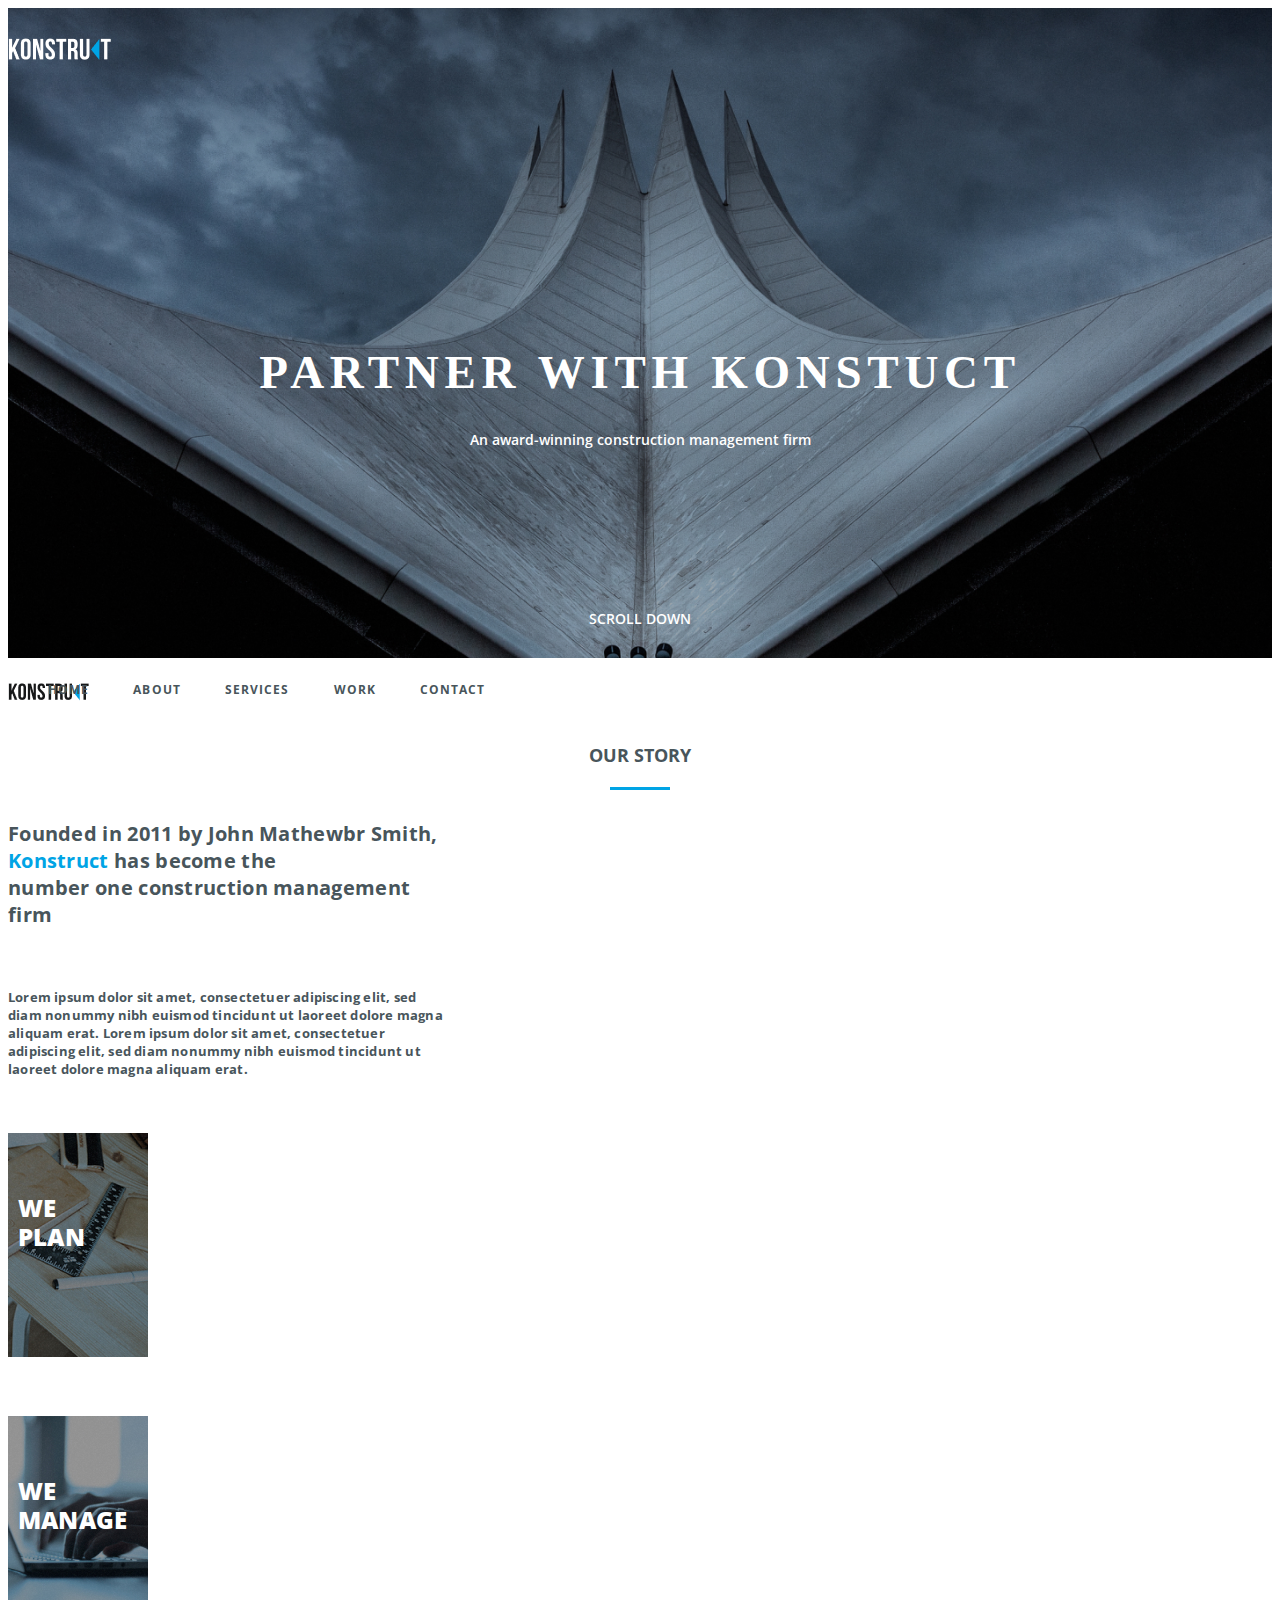
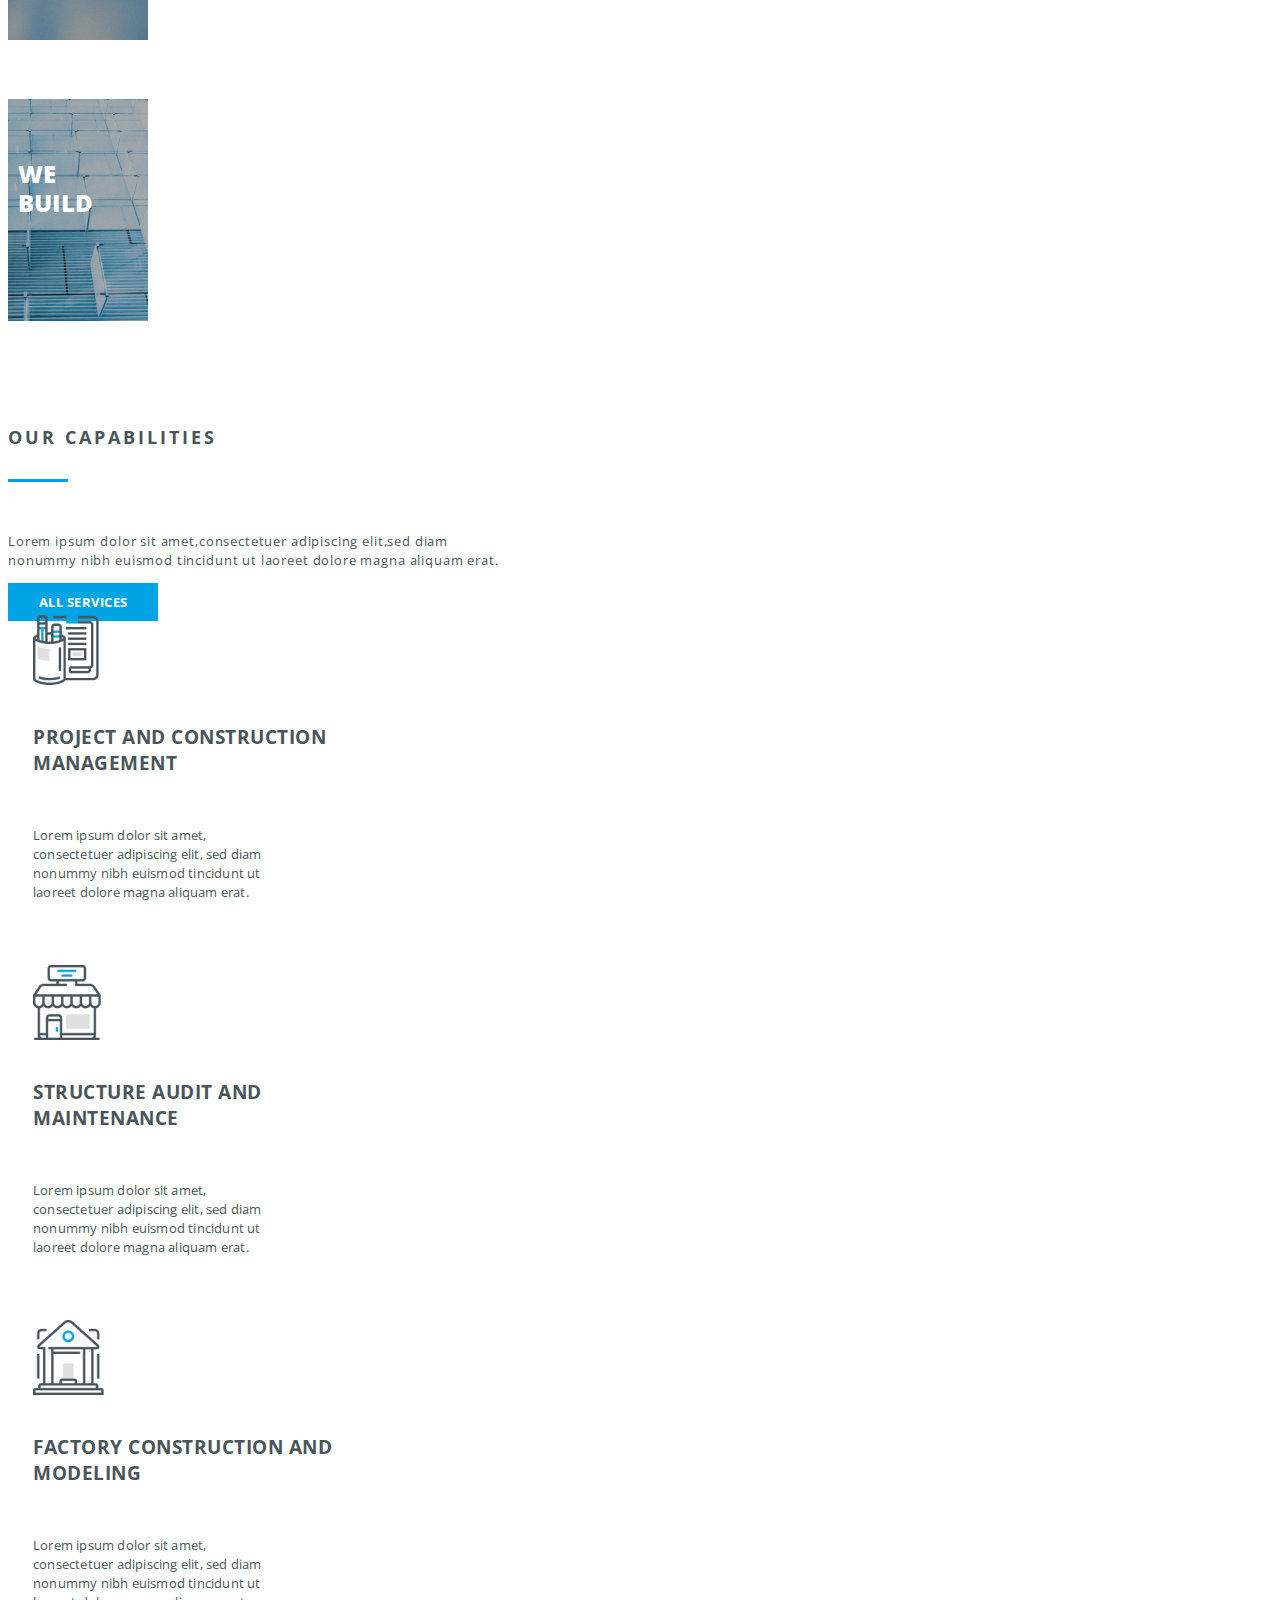
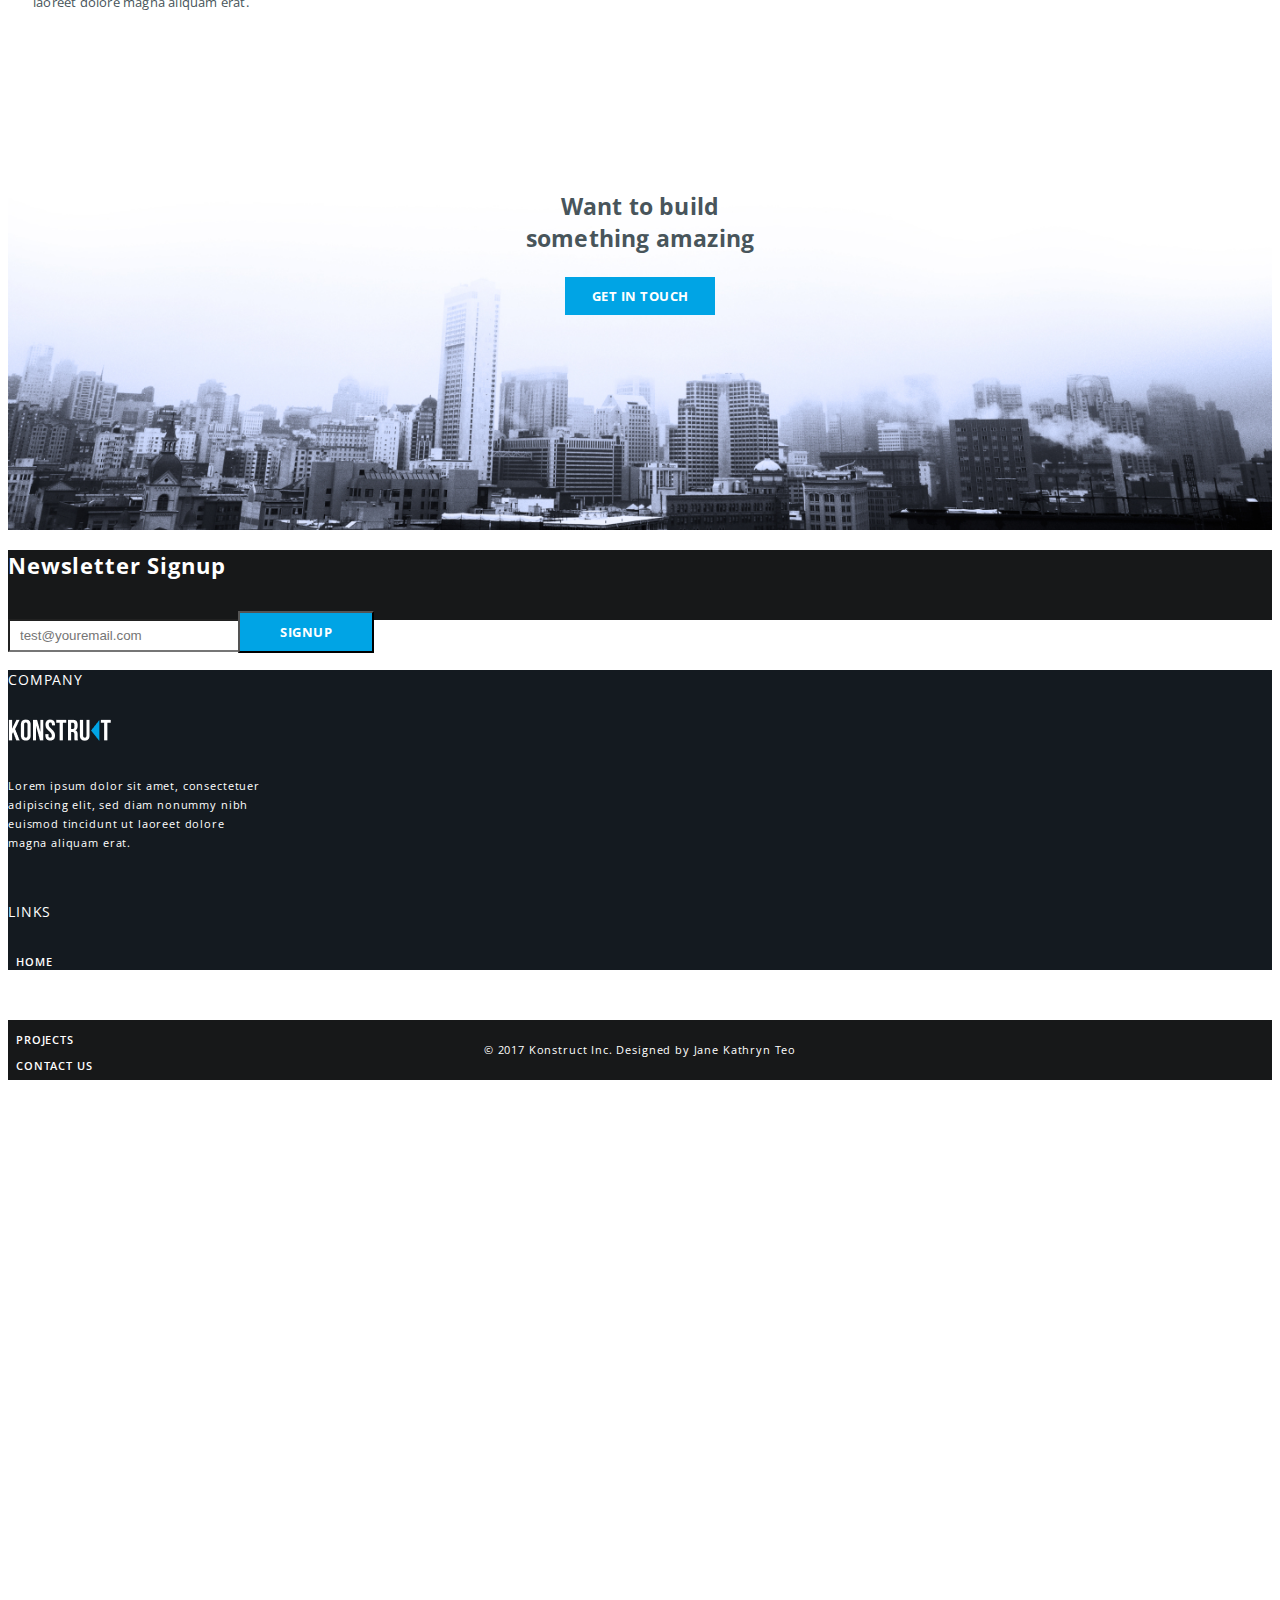
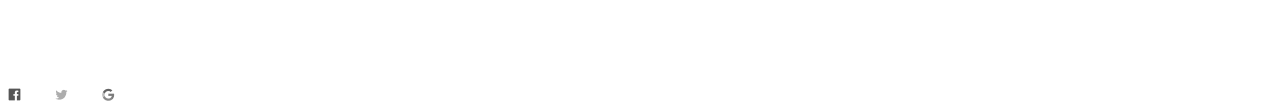
==== index.html @ f10001e7 "edit path to file" ====
<!DOCTYPE html>
<html></html>
    <head></head>
        <title>nice site</title>
        <link rel="stylesheet" href="/styles/style.css">
        <link href="httpsfonts.googleapis.comcss2family=Bebas+Neue&display=swap" rel="stylesheet">
        <link href="https://fonts.googleapis.com/css2?family=Open+Sans:ital,wght@0,300;0,400;0,500;0,600;1,300;1,400;1,500&display=swap" rel="stylesheet">
        <link href="https://cdn.jsdelivr.net/npm/bootstrap@5.1.3/dist/css/bootstrap.min.css" rel="stylesheet" integrity="sha384-1BmE4kWBq78iYhFldvKuhfTAU6auU8tT94WrHftjDbrCEXSU1oBoqyl2QvZ6jIW3" crossorigin="anonymous">
</head>
    <body>

    <header>
        <div class="container">
            <div class="row">
                <div class="col-2 offset-5">
                <a href="logotip"><img src="/img/logo.png" alt="logo"></a>
                </div>
            </div>
            <div class="row">
                <div class="col-8 offset-2">
                <h1>PARTNER WITH KONSTUCT</h1>
                </div>
            </div>
            <div class="row">
                <div class="col-6 offset-3">
                    <h2>An award-winning construction management firm</h2>
                </div>
            </div>
            <div class="row">
                <div class="col-2 offset-5">
                    <h2>SCROLL DOWN</h2>
                </div>
            </div>
        </div>
    </header>

    <div class="menu">
        <div class="container">
            <div class="row">
                <div class="col-2">
                    <a href=logotip><img src="/img/logo-black.png" alt="logo"/></a>
                </div>
                <div class="col-6 offset-6">
                    <ul class="navigation">
                        <li><a href="home">HOME</a></li>
                        <li><a href="home">ABOUT</a></li>
                        <li><a href="home">SERVICES</a></li>
                        <li><a href="home">WORK</a></li>
                        <li><a href="home">CONTACT</a></li>
                    </ul>
                </div>
            </div>
        </div>
    </div>


    <div class="story">
        <div class="container">
            <h2>OUR STORY</h2>
            <hr class="blue-bg"/>
            <div class="row">
                <div class="col-6 block-text">
                    <p>Founded in 2011 by John Mathewbr Smith, <br/> <span>Konstruct</span> 
                        has become the <br/> number one construction management <br/> firm</p>
                    <h2>Lorem ipsum dolor sit amet, consectetuer adipiscing elit, sed <br/>
                        diam nonummy nibh euismod tincidunt ut laoreet dolore magna <br/> aliquam erat. Lorem ipsum dolor
                        sit amet, consectetuer <br/> adipiscing elit, sed diam nonummy nibh euismod tincidunt ut <br/> laoreet 
                        dolore magna aliquam erat.</h2>
                </div>
                <div class="col-2 block-pictures">
                    <img src="img/fcard.jpg" alt="plan"/>
                    <p>WE <br/> PLAN</p>
                </div>
                <div class="col-2 block-pictures">
                    <img src="img/scard.jpg" alt="manage"/>
                    <p>WE <br/> MANAGE</p>
                </div>
                <div class="col-2 block-pictures">
                    <img src="img/thcard.jpg" alt="build"/>
                    <p>WE <br/>BUILD</p>
                </div>
            </div>
        </div>
    </div>

    <div class="capabilities">
        <div class="container">
            <div class="row">
                <div class="col-4">
                    <h3>OUR CAPABILITIES</h3>
                    <hr class="blue-bg"/>
                </div>
                <div class="col-6">
                    <p>Lorem ipsum dolor sit amet,consectetuer adipiscing elit,sed diam<br/> nonummy nibh euismod
                        tincidunt ut laoreet dolore magna aliquam erat.</p>
                </div>
                <div class="col-2">
                    <a class="button" href="download">ALL SERVICES</a>
                </div>
            </div>
        </div>
    </div>
    
    <div class="infocards">
        <div class="container">
            <div class="row">
                <div class="col-4">
                    <div class="border">
                    <div class="icon"><img src="/img/management.png" alt="management"></div>
                    <h4 class="prescription">PROJECT AND CONSTRUCTION<br/> MANAGEMENT</h4>
                    <p class="description">Lorem ipsum dolor sit amet,<br/> consectetuer adipiscing elit,
                            sed diam<br/> nonummy nibh euismod tincidunt ut<br/> 
                            laoreet dolore magna aliquam erat.</p>
                    </div>
                </div>
                <div class="col-4">
                    <div class="border">
                    <div class="icon"><img src="/img/maintenance.png" alt="maintenance"></div>
                    <h4 class="prescription">STRUCTURE AUDIT AND <br/> MAINTENANCE</h4>
                    <p class="description">Lorem ipsum dolor sit amet,<br/> consectetuer adipiscing elit,
                            sed diam<br/> nonummy nibh euismod tincidunt ut<br/> 
                            laoreet dolore magna aliquam erat.</p>
                    </div>
                </div>
                <div class="col-4">
                    <div class="border">
                    <div class="icon"><img src="/img/modeling.png" alt="modeling"></div>
                    <h4 class="prescription">FACTORY CONSTRUCTION AND <br/> MODELING</h4>
                    <p class="description">Lorem ipsum dolor sit amet,<br/> consectetuer adipiscing elit,
                            sed diam<br/> nonummy nibh euismod tincidunt ut<br/> 
                            laoreet dolore magna aliquam erat.</p>
                    </div>
                </div>
            </div>
        </div>
    </div>
                
    <div class="bg-town">
        <div class="container">
            <h3>Want to build <br/> something amazing</h3>
            <a class="button-touch" href="download">GET IN TOUCH</a>
        </div>
    </div>

    <div class="newsletter">
        <div class="container">
            <div class="row">
                <div class="col-4 offset-1">
                    <h4>Newsletter Signup</h4>
                </div>
                <div class="col-7">
                    <form action="page">
                        <div>
                            <input type="email" require placeholder="test@youremail.com"/>
                        </div>
                        <button type="submit">SIGNUP</button>
                    </form>
                </div>
            </div>
        </div>
    </div>

    <div class="contacts">
        <div class="container">
            <div class="row">
                <div class="col-3">
                    <h5>COMPANY</h5>
                    <a href="logotip"><img src="/img/logo.png" alt="logo"/></a>
                    <p>Lorem ipsum dolor sit amet, consectetuer <br/> adipiscing elit, sed diam
                         nonummy nibh <br/> euismod tincidunt ut laoreet dolore <br/> magna aliquam erat.</p>
                </div>
                <div class="col-1">
                    <h5>LINKS</h5>
                    <ul class="nav-sec">
                        <li><a href="home">HOME</a></li>
                        <li><a href="home">ABOUT</a></li>
                        <li><a href="home">SERVICES</a></li>
                        <li><a href="home">PROJECTS</a></li>
                        <li><a href="home">CONTACT US</a></li>
                    </ul>
                </div>
                <div class="col-2">
                    <ul class="nav-sec">
                        <li><a href="home">FAQ</a></li>
                        <li><a href="home">TERMSQ</a></li>
                        <li><a href="home">CAREERS</a></li>
                    </ul>
                </div>
                <div class="col-2">
                    <ul class="nav-sec">
                        <li><a href="home">BLOG</a></li>
                        <li><a href="home">PARTNERS</a></li>
                        <li><a href="home">NEWS</a></li>
                    </ul>
                </div>
                <div class="col-2">
                    <h5>CONTACT US</h5>
                    <p>213 Baker StreetOriel City Kounty7000 KNW,Kountry Name <br/> <br/> +23 994 233 4022 <br/> <br/>
                        info@konstruct.com</p>
                </div>
                <div class="col-2">
                    <a href="site"><img src="img/fb-icon.png" alt="facebook"/></a>
                    <a href="site"><img src="/img/tw-icon.png" alt="twitter"/></a>
                    <a href="site"><img src="/img/gg-icon.png" alt="google"/></a>
                </div>
            </div>
        </div>
    </div>

    <footer>
        <div class="container">
            <p>© 2017 Konstruct Inc. Designed by Jane Kathryn Teo</p>
        </div>
    </footer>
    </body>
</html>
---- styles/style.css ----
header{
    width: 100%;
    height: 650px;
    background-image: url(/img/bg.jpg);
    background-size: cover;
}
header .container .col-2 a>img{
    cursor: pointer;
    margin-top: 30px;
}
header .container .col-8>h1{
    font-family: "Bebas Neue", "Arial, Helvetica, sans-serif";
    font-size: 47px;
    text-align: center;
    letter-spacing: 5.70937px;
    color: #FFFFFF;
    margin-top: 280px;
}
header .container .col-6>h2{
    font-family: "Open Sans", "Arial, Helvetica, sans-serif";
    font-style: normal;
    font-weight: 600;
    font-size: 14px;
    text-align: center;
    color: #FFFFFF;
}
header .container .col-2>h2{
    font-family: "Open Sans", "Arial, Helvetica, sans-serif";
    font-style: normal;
    font-weight: 600;
    font-size: 14px;
    text-align: center;
    color: #FFFFFF;
    margin-top: 160px;
}


.menu{
    width: 100%;
    height: 70px;
    position: relative;
}
.menu .container .col-2 a>img{
    margin-top: 25px;
}
.menu .container .col-6 ul.navigation{
    list-style-type: none;
    position: absolute;
    margin-top: -25px;
}
.menu .container .col-6 ul.navigation li{
    display: inline-block;
}
.menu .container .col-6 ul.navigation li>a{
    text-decoration: none;
    font-family: "Open Sans", "Arial, Helvetica, sans-serif";
    font-style: normal;
    font-weight: bold;
    font-size: 12px;
    letter-spacing: 1.09px;
    color: rgba(72, 85, 91, 1);
    padding: 0 40px 0 0;
}
.menu .container .col-6 ul.navigation li>a:hover{
    color: #00A4E5;
}


.story{
    width: 100%;
}
hr{
    height: 3px;
    width: 60px;
}
hr.blue-bg{
    background-color: rgba(0, 164, 229, 1);
    border: none;
    margin: 20px auto 0 auto;
}
.story .container>h2{
    font-family: "Open Sans", "Arial, Helvetica, sans-serif";
    text-align: center;
    font-style: normal;
    font-weight: bold;
    font-size: 18px;
    color: #48555B;
}
.story .container .block-text>p{
    font-family: "Open Sans", "Arial, Helvetica, sans-serif";
    font-style: normal;
    font-weight: bold;
    font-size: 20px;
    line-height: 27px;
    letter-spacing: 0.3px;
    color: #48555B;
    margin-top: 30px;
}
.story .container .block-text p>span{
    color: rgba(0, 164, 229, 1);
}
.story .container .block-text>h2{
    font-family: "Open Sans", "Arial, Helvetica, sans-serif";
    font-style: normal;
    font-size: 13px;
    letter-spacing: 0.2px;
    color: #48555B;
    margin-top: 60px;
}
.story .container .block-pictures{
    margin-top: 55px;
    position: relative;
    margin-right: 0;
}

.story .container .block-pictures>p{
    position: absolute;
    top:0;
    font-family: "Open Sans", "Arial, Helvetica, sans-serif";
    font-style: normal;
    font-weight: 800;
    font-size: 24px;
    line-height: 29px;
    letter-spacing: 0.2px;
    color: #FFFFFF;
    padding: 10px 0 0 10px;
}
.capabilities{
    width: 100%;
    height: 100px;
    margin-top: 100px;
}
.capabilities .container .col-4>h3{
    font-family: "Open Sans", "Arial, Helvetica, sans-serif";
    font-style: normal;
    font-weight: bold;
    font-size: 18px;
    letter-spacing: 3px;
    color: #48555B;
}
.capabilities .container .col-4>hr.blue-bg{
    margin: 30px 0 0 0;
}
.capabilities .container .col-6>p{
    font-family: "Open Sans", "Arial, Helvetica, sans-serif";
    font-style: normal;
    font-weight: normal;
    font-size: 13px;
    letter-spacing: 0.5x;
    color: #48555B;
}
.capabilities .container .col-2>a{
    text-decoration: none;
    font-family: "Open Sans", "Arial, Helvetica, sans-serif";
    font-style: normal;
    font-weight: bold;
    font-size: 13px;
    text-align: center;
    letter-spacing: 0.5px;
    color: #FFFFFF;
    display: block;
    padding: 10px 0 10px 0;
    width: 150px;
    margin: 0;
    background-color:rgba(0, 164, 229, 1);
    cursor: pointer;
}

.infocards{
    width:100%;
    margin-top: 60px;
}
.infocards .container .col-4 .border>h4.prescription{
    font-family: "Open Sans", "Arial, Helvetica, sans-serif";
    font-style: normal;
    font-weight: bold;
    font-size: 19px;
    letter-spacing: 0.5px;
    color: #48555B;
    margin-top: 35px;
}
.infocards .container .col-4 .border>p.description{
    font-family: "Open Sans", "Arial, Helvetica, sans-serif";
    font-style: normal;
    font-style: normal;
    font-size: 13px;
    color: #48555B;
    letter-spacing: 0.2px;
}
.infocards .container .col-4>.border{
    padding: 25px;
}

.bg-town{
    width: 100%;
    height: 430px;
    background-image: url(/img/bg2.jpg);
    background-size: cover;
    margin-top: 50px;
}
.bg-town .container>h3{
    font-family: "Open Sans", "Arial, Helvetica, sans-serif";
    font-style: normal;
    font-weight: bold;
    font-size: 23px;
    text-align: center;
    color: #48555B;
    padding-top: 90px;
    letter-spacing: 0.2px;
}
.bg-town .container a{
    text-decoration: none;
    font-family: "Open Sans", "Arial, Helvetica, sans-serif";
    font-style: normal;
    font-weight: bold;
    font-size: 13px;
    text-align: center;
    letter-spacing: 0.5px;
    color: #FFFFFF;
    display: block;
    padding: 10px 0 10px 0;
    width: 150px;
    margin: 0;
    background-color:rgba(0, 164, 229, 1);
    cursor: pointer;
    margin: 20px auto;
}

.newsletter{
    width:100%;
    height: 70px;
    background-color: rgba(23, 24, 25, 1);
}
.newsletter .container .col-4>h4{
    font-family: "Open Sans", "Arial, Helvetica, sans-serif";
    font-style: normal;
    font-weight: bold;
    font-size: 22px;
    letter-spacing: 0.846154px;
    color: #FFFFFF;
    margin-top: 20px;
}
.newsletter .container .col-7 form input{
    background-color: rgba(255, 255, 255, 1);
    padding: 7px 50px 7px 10px;
    margin-top: 10px;
    position: relative;
}
.newsletter .container .col-7 form>button{
    display: inline-block;
    position: absolute;
    margin-top: -41px;
    margin-left: 230px;
    height: 42px;
    background-color: rgba(0, 164, 229, 1);
    font-family: "Open Sans", "Arial, Helvetica, sans-serif";
    font-style: normal;
    font-weight: bold;
    font-size: 13px;
    text-align: center;
    letter-spacing: 0.5px;
    color: #FFFFFF;
    padding: 0 40px 0 40px;
}
.contacts{
    width: 100%;
    height: 300px;
    background-color: rgba(20, 26, 32, 1);
}
.contacts .container .row h5, p{
    font-family: "Open Sans", "Arial, Helvetica, sans-serif";
    font-style: normal;
    font-weight: normal;
    font-size: 14px;
    letter-spacing: 0.846154px;
    color: #FFFFFF;
    margin-top: 50px;
    line-height: 19px;
}
.contacts .container .col-3>a{
    margin-top: 30px;
    display: block;
}
.contacts .container .col-3>p{
    font-family: "Open Sans", "Arial, Helvetica, sans-serif";
    font-style: normal;
    font-weight: normal;
    font-size: 11px;
    letter-spacing: 0.85px;
    color: #FFFFFF;
    margin-top: 30px;
}
.contacts .container ul.nav-sec{
    list-style-type: none;
}
.contacts .container ul.nav-sec>li{
    text-decoration: none;
}
.contacts .container ul.nav-sec li>a{
    display: inline-block;
    margin-left: -32px;
    text-decoration: none;
    font-family: "Open Sans", "Arial, Helvetica, sans-serif";
    font-style: normal;
    font-weight: 600;
    font-size: 11px;
    letter-spacing: 0.846154px;
    color: #FFFFFF;
    padding-top: 10px;   
}
.contacts .container .col-2 ul.nav-sec{
    margin-top: 75px;
    margin-left: 70px;
}
.contacts .container .col-2 a>img{
    display: inline-block;
    padding-right: 30px;
    margin-top: 80px;
    filter: grayscale(100%);
}

footer{
    width: 100%;
    height: 60px;
    background-color: rgba(23, 24, 25, 1);
}
footer .container>p{
    font-family: "Open Sans", "Arial, Helvetica, sans-serif";
    font-style: normal;
    font-weight: normal;
    font-size: 11px;
    letter-spacing: 0.846154px;
    color: #FFFFFF;
    text-align: center;
    padding-top: 20px;
}
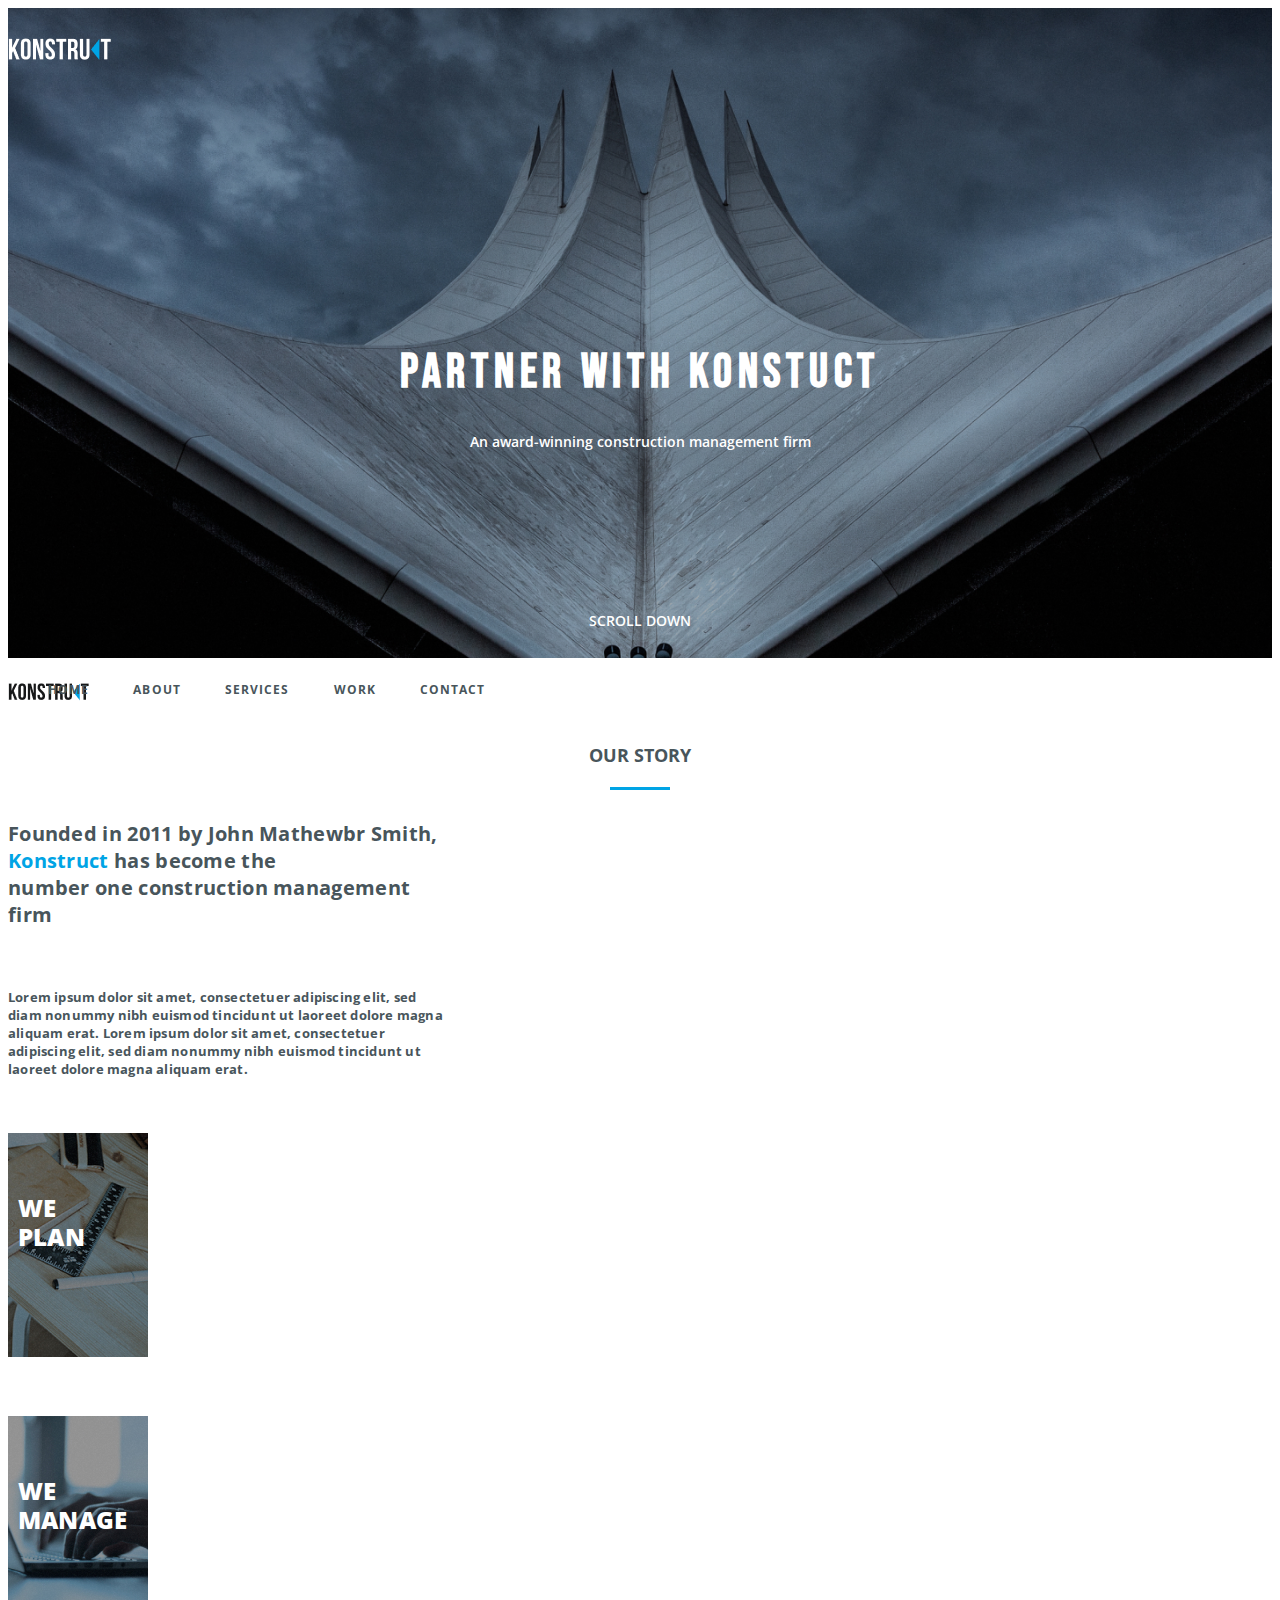
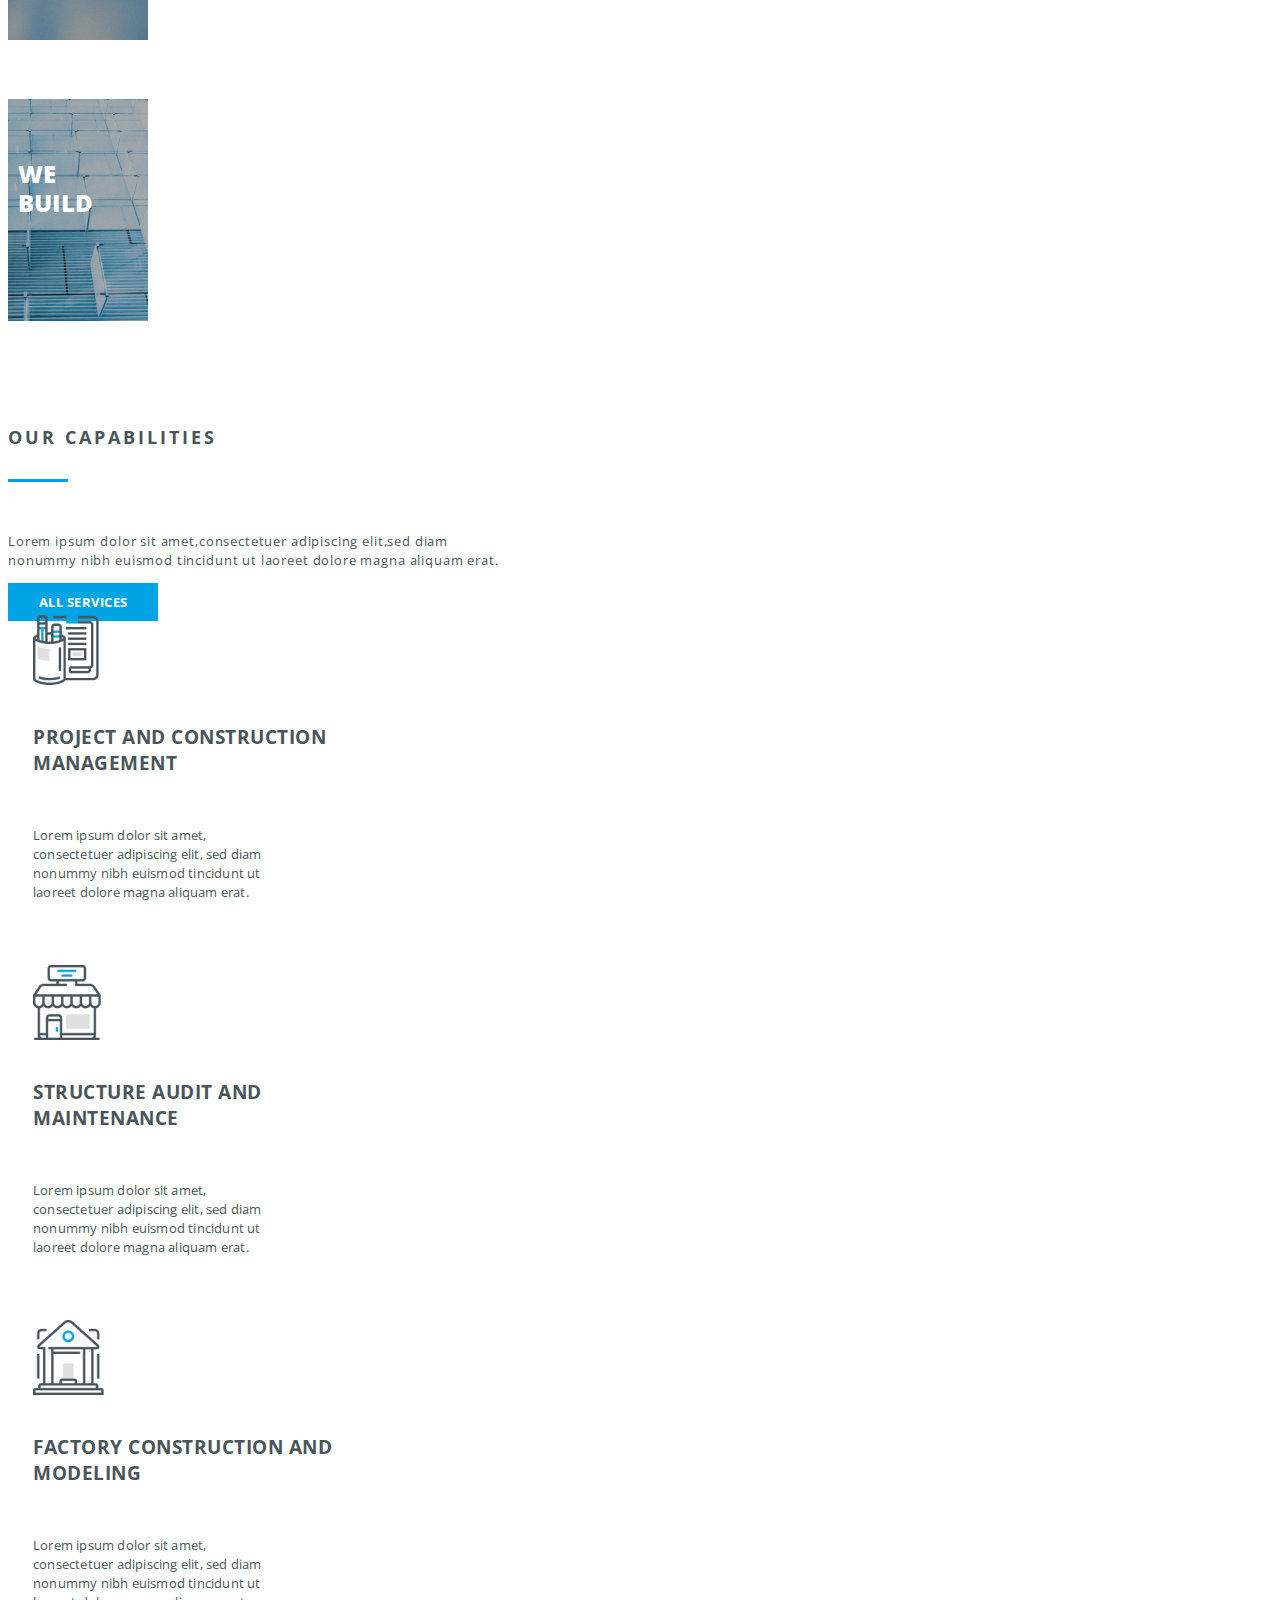
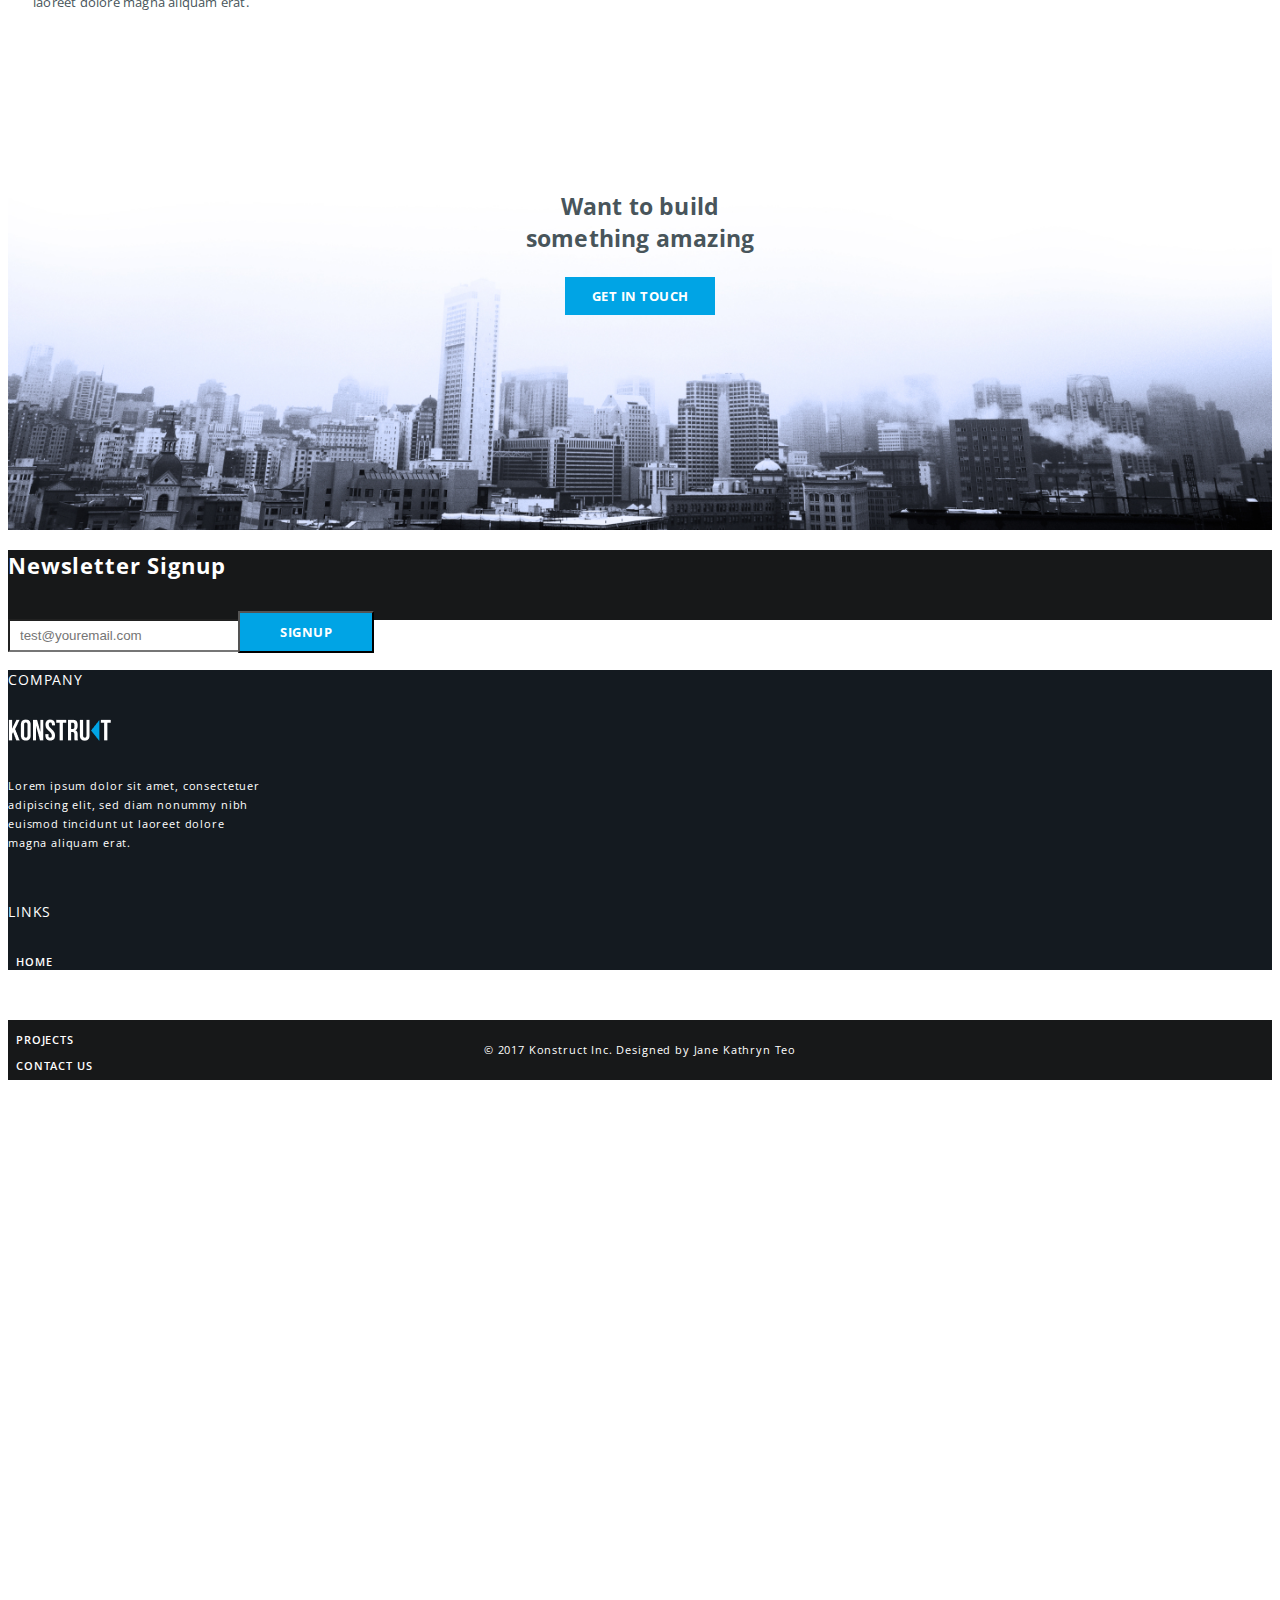
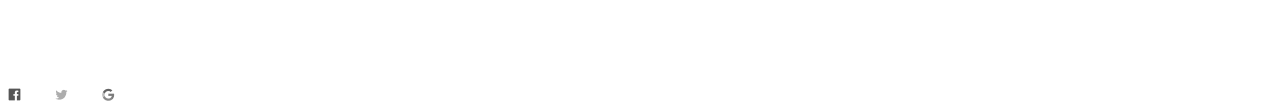
==== commit 94899fad: "edit links" ====
--- a/index.html
+++ b/index.html
@@ -2,10 +2,10 @@
 <html></html>
     <head></head>
         <title>nice site</title>
-        <link rel="stylesheet" href="/styles/style.css">
-        <link href="httpsfonts.googleapis.comcss2family=Bebas+Neue&display=swap" rel="stylesheet">
+        <link href="https://fonts.googleapis.com/css2?family=Bebas+Neue&display=swap" rel="stylesheet">
         <link href="https://fonts.googleapis.com/css2?family=Open+Sans:ital,wght@0,300;0,400;0,500;0,600;1,300;1,400;1,500&display=swap" rel="stylesheet">
         <link href="https://cdn.jsdelivr.net/npm/bootstrap@5.1.3/dist/css/bootstrap.min.css" rel="stylesheet" integrity="sha384-1BmE4kWBq78iYhFldvKuhfTAU6auU8tT94WrHftjDbrCEXSU1oBoqyl2QvZ6jIW3" crossorigin="anonymous">
+        <link rel="stylesheet" href="styles/style.css">
 </head>
     <body>
 
@@ -13,7 +13,7 @@
         <div class="container">
             <div class="row">
                 <div class="col-2 offset-5">
-                <a href="logotip"><img src="/img/logo.png" alt="logo"></a>
+                <a href="logotip"><img src="img/logo.png" alt="logo"></a>
                 </div>
             </div>
             <div class="row">
@@ -38,7 +38,7 @@
         <div class="container">
             <div class="row">
                 <div class="col-2">
-                    <a href=logotip><img src="/img/logo-black.png" alt="logo"/></a>
+                    <a href=logotip><img src="img/logo-black.png" alt="logo"/></a>
                 </div>
                 <div class="col-6 offset-6">
                     <ul class="navigation">
@@ -106,7 +106,7 @@
             <div class="row">
                 <div class="col-4">
                     <div class="border">
-                    <div class="icon"><img src="/img/management.png" alt="management"></div>
+                    <div class="icon"><img src="img/management.png" alt="management"></div>
                     <h4 class="prescription">PROJECT AND CONSTRUCTION<br/> MANAGEMENT</h4>
                     <p class="description">Lorem ipsum dolor sit amet,<br/> consectetuer adipiscing elit,
                             sed diam<br/> nonummy nibh euismod tincidunt ut<br/> 
@@ -115,7 +115,7 @@
                 </div>
                 <div class="col-4">
                     <div class="border">
-                    <div class="icon"><img src="/img/maintenance.png" alt="maintenance"></div>
+                    <div class="icon"><img src="img/maintenance.png" alt="maintenance"></div>
                     <h4 class="prescription">STRUCTURE AUDIT AND <br/> MAINTENANCE</h4>
                     <p class="description">Lorem ipsum dolor sit amet,<br/> consectetuer adipiscing elit,
                             sed diam<br/> nonummy nibh euismod tincidunt ut<br/> 
@@ -124,7 +124,7 @@
                 </div>
                 <div class="col-4">
                     <div class="border">
-                    <div class="icon"><img src="/img/modeling.png" alt="modeling"></div>
+                    <div class="icon"><img src="img/modeling.png" alt="modeling"></div>
                     <h4 class="prescription">FACTORY CONSTRUCTION AND <br/> MODELING</h4>
                     <p class="description">Lorem ipsum dolor sit amet,<br/> consectetuer adipiscing elit,
                             sed diam<br/> nonummy nibh euismod tincidunt ut<br/> 
@@ -165,7 +165,7 @@
             <div class="row">
                 <div class="col-3">
                     <h5>COMPANY</h5>
-                    <a href="logotip"><img src="/img/logo.png" alt="logo"/></a>
+                    <a href="logotip"><img src="img/logo.png" alt="logo"/></a>
                     <p>Lorem ipsum dolor sit amet, consectetuer <br/> adipiscing elit, sed diam
                          nonummy nibh <br/> euismod tincidunt ut laoreet dolore <br/> magna aliquam erat.</p>
                 </div>
@@ -200,8 +200,8 @@
                 </div>
                 <div class="col-2">
                     <a href="site"><img src="img/fb-icon.png" alt="facebook"/></a>
-                    <a href="site"><img src="/img/tw-icon.png" alt="twitter"/></a>
-                    <a href="site"><img src="/img/gg-icon.png" alt="google"/></a>
+                    <a href="site"><img src="img/tw-icon.png" alt="twitter"/></a>
+                    <a href="site"><img src="img/gg-icon.png" alt="google"/></a>
                 </div>
             </div>
         </div>
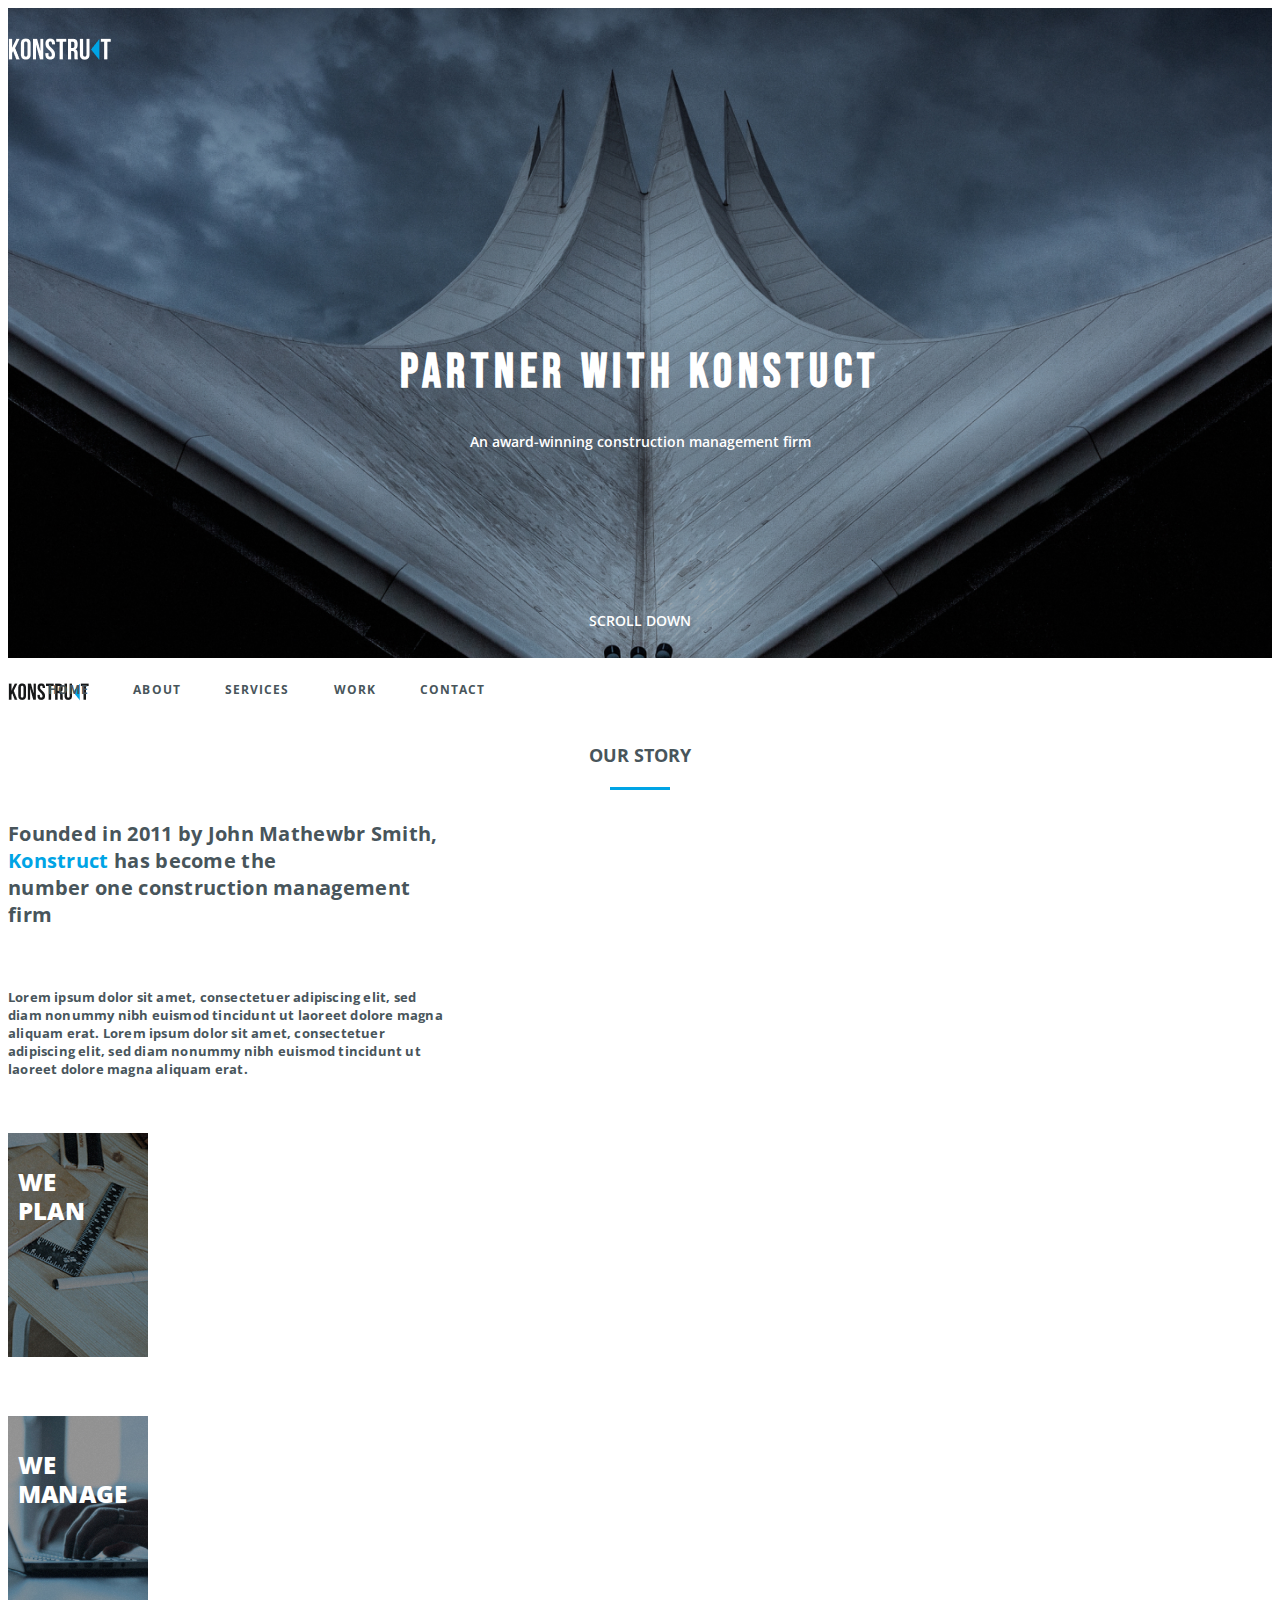
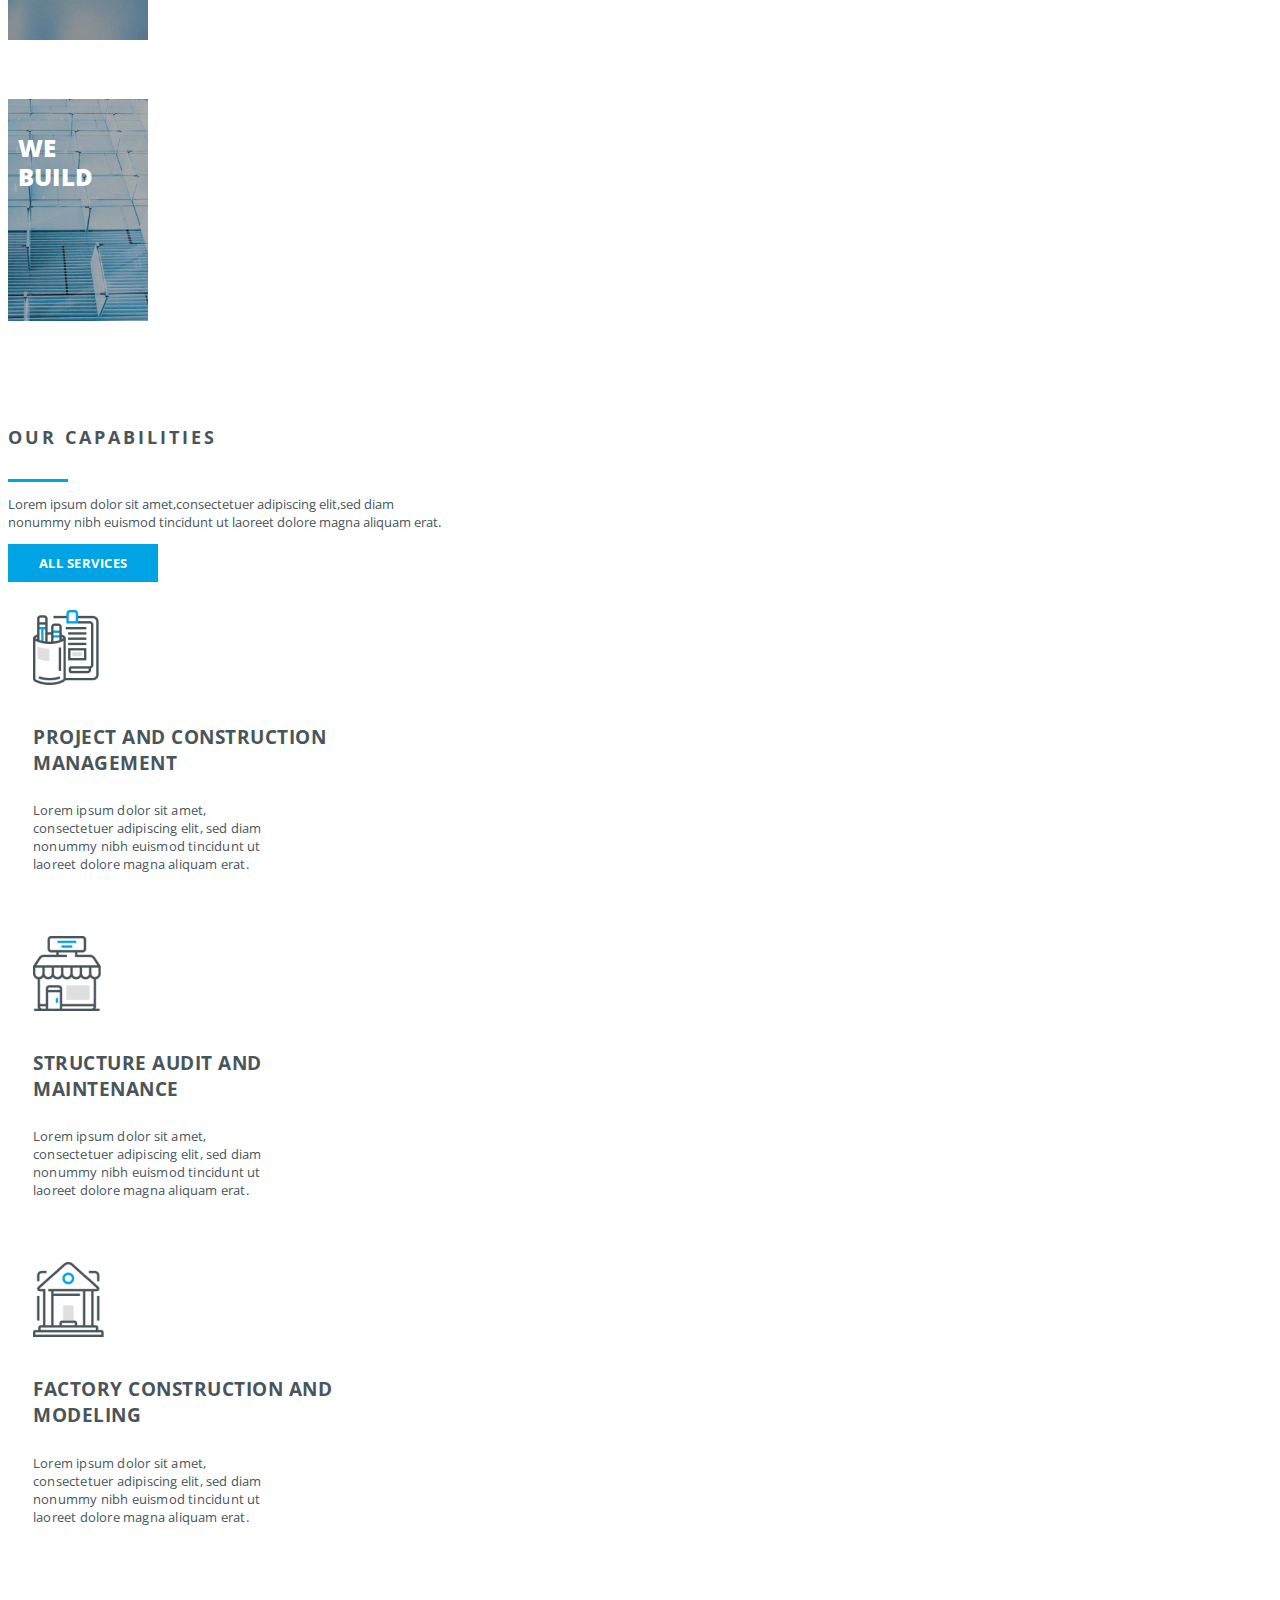
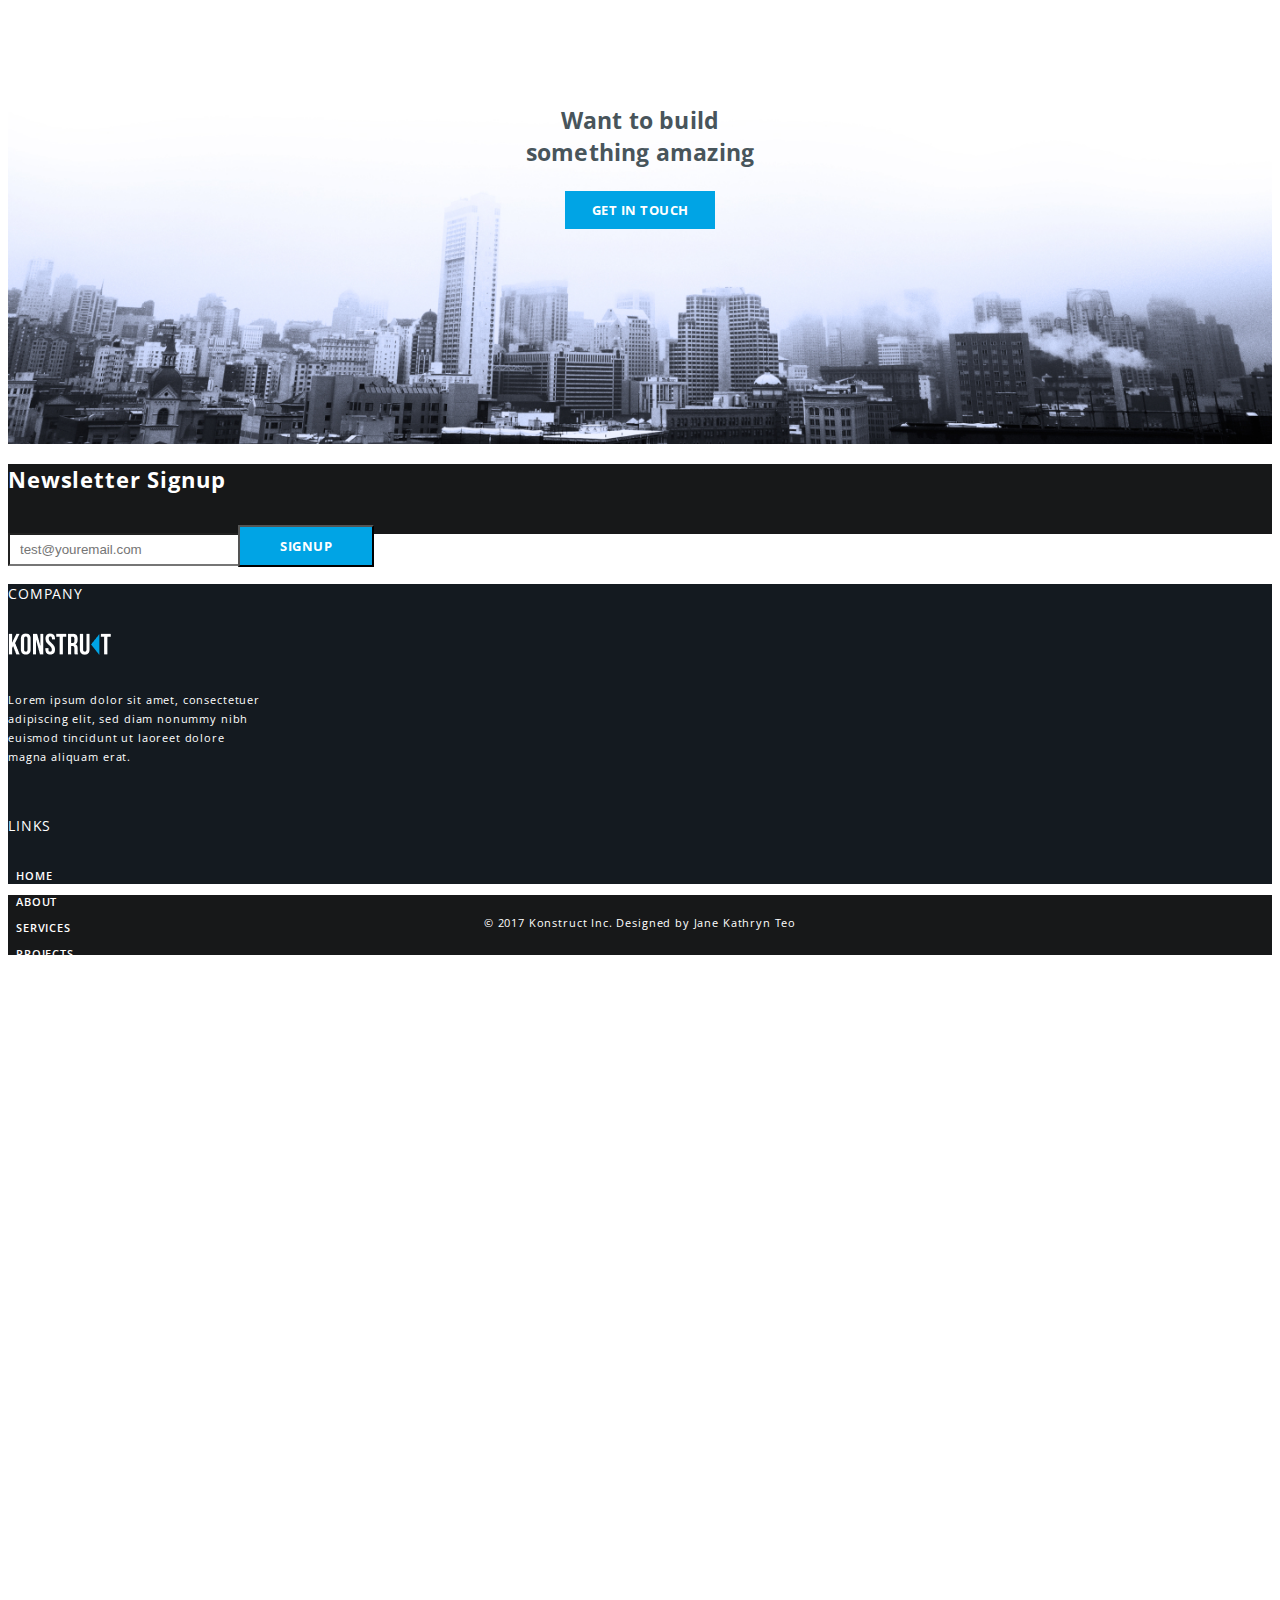
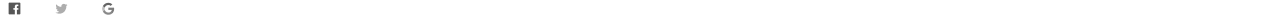
==== commit af46a657: "changed margin" ====
--- a/index.html
+++ b/index.html
@@ -206,7 +206,6 @@
             </div>
         </div>
     </div>
-
     <footer>
         <div class="container">
             <p>© 2017 Konstruct Inc. Designed by Jane Kathryn Teo</p>
--- a/styles/style.css
+++ b/styles/style.css
@@ -267,7 +267,17 @@
     height: 300px;
     background-color: rgba(20, 26, 32, 1);
 }
-.contacts .container .row h5, p{
+.contacts .container .row h5{
+    font-family: "Open Sans", "Arial, Helvetica, sans-serif";
+    font-style: normal;
+    font-weight: normal;
+    font-size: 14px;
+    letter-spacing: 0.846154px;
+    color: #FFFFFF;
+    margin-top: 50px;
+    line-height: 19px;
+}
+.contacts .container .row p{
     font-family: "Open Sans", "Arial, Helvetica, sans-serif";
     font-style: normal;
     font-weight: normal;
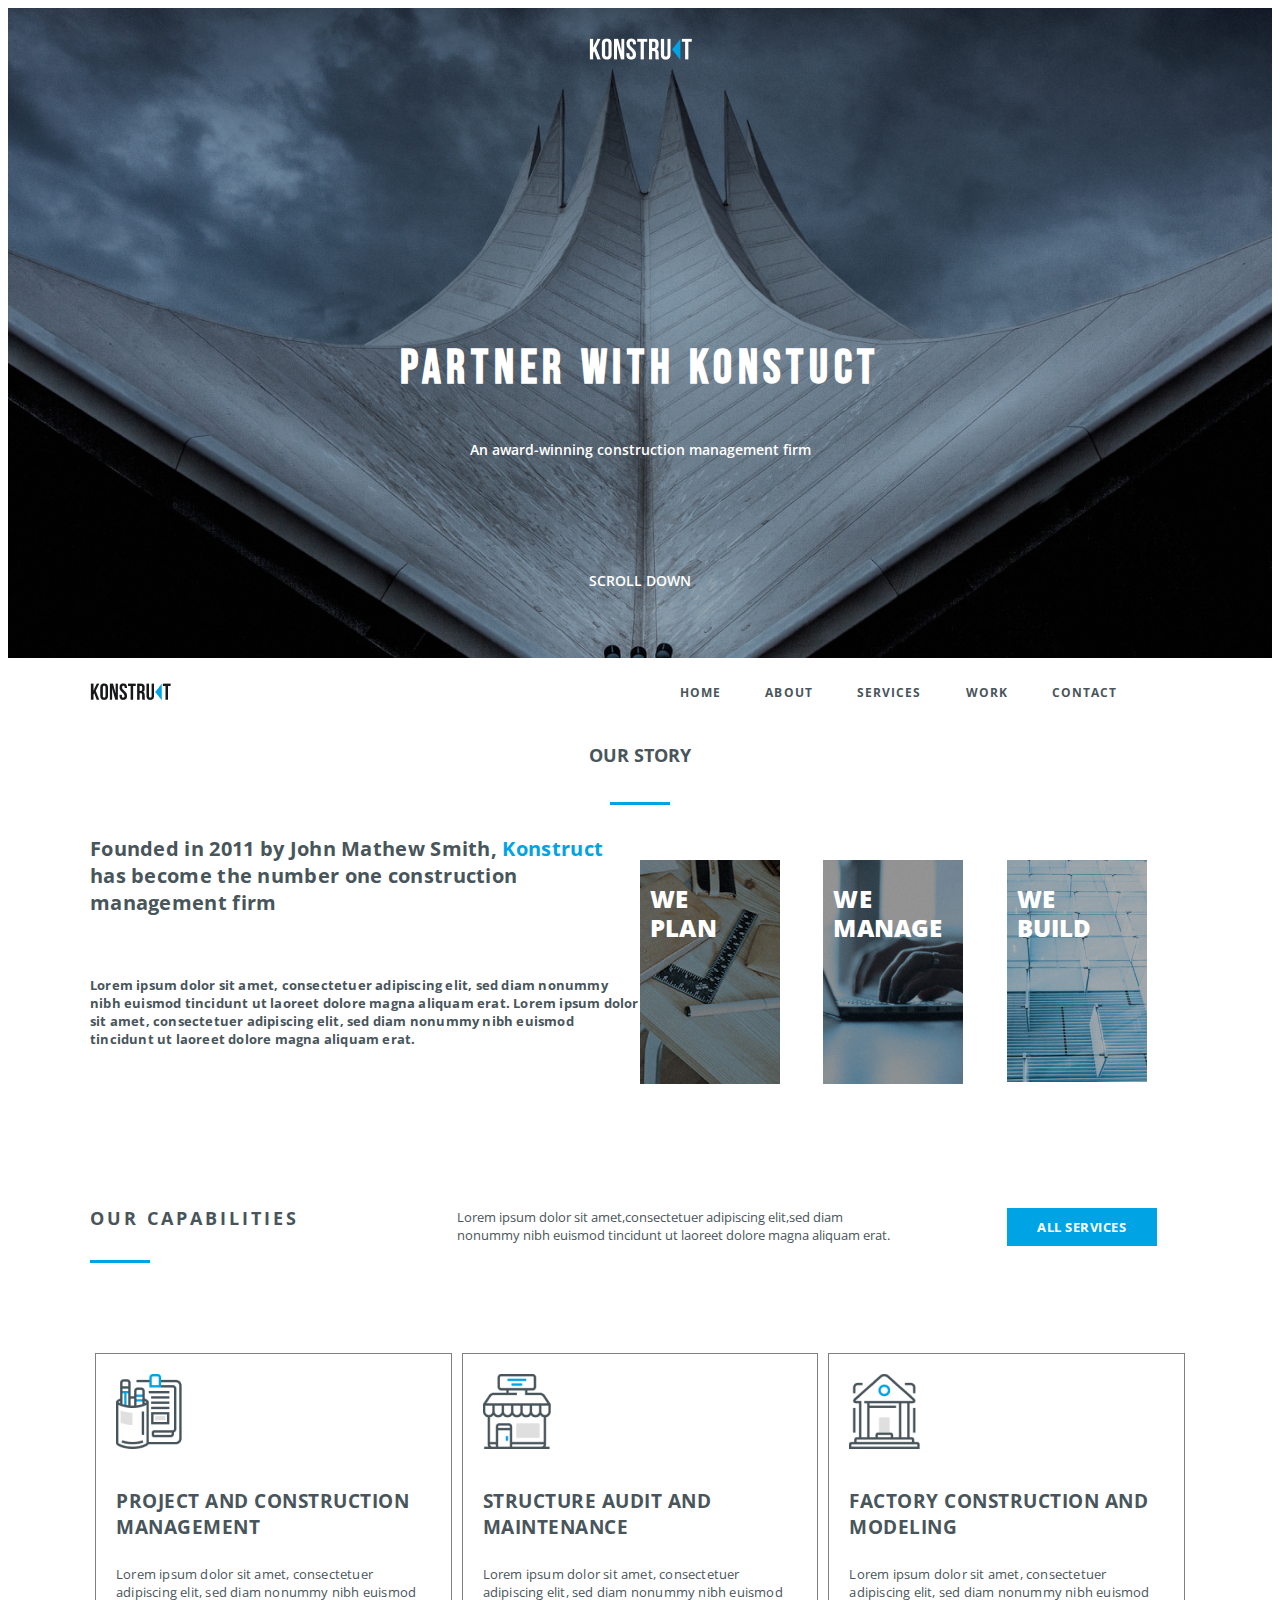
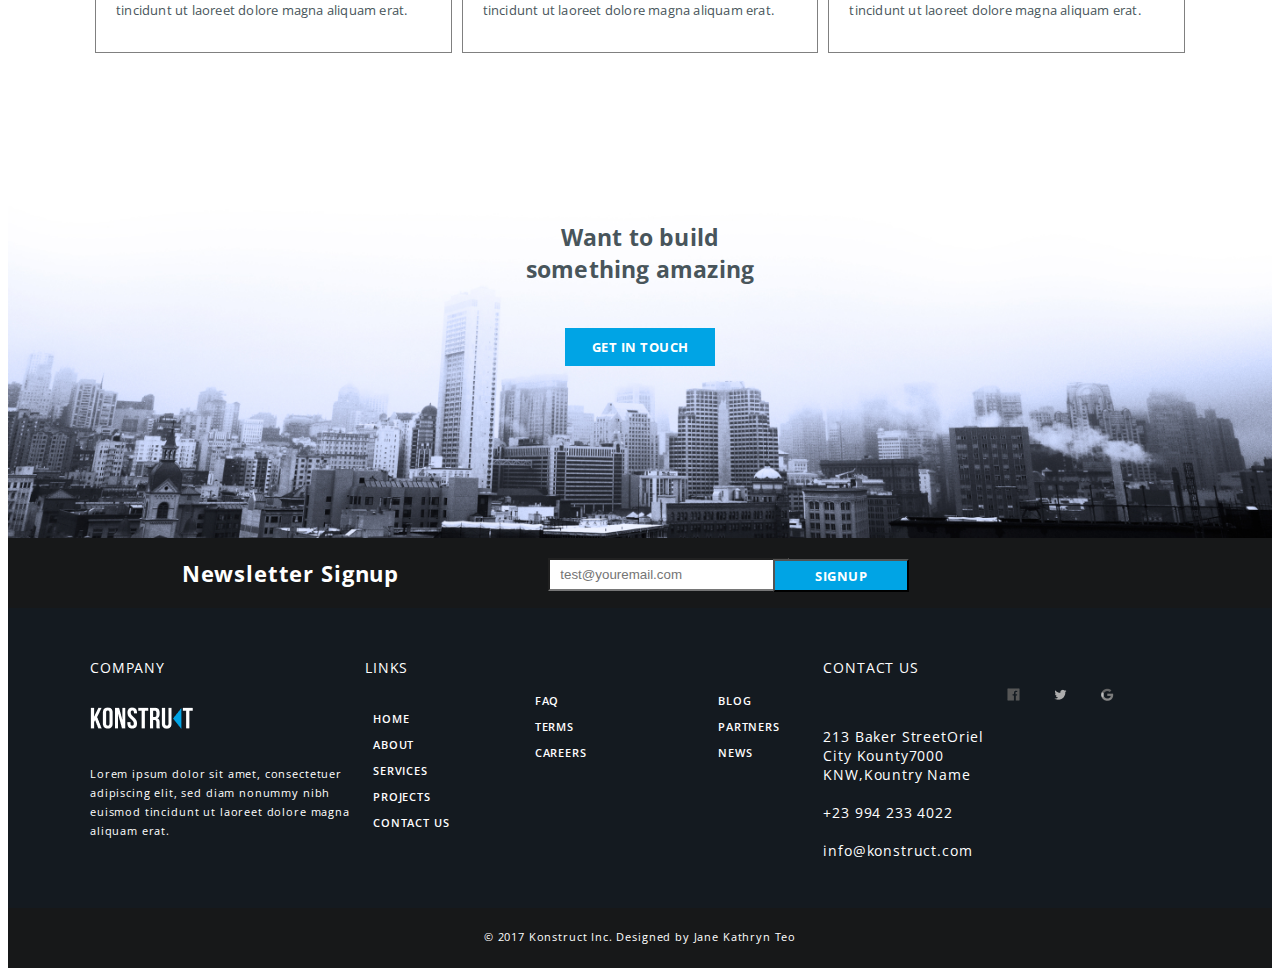
==== commit 8d64a2c3: "remade the layout, adaptive" ====
--- a/index.html
+++ b/index.html
@@ -1,36 +1,21 @@
 <!DOCTYPE html>
 <html></html>
-    <head></head>
-        <title>nice site</title>
+    <head>
+        <meta name="viewport" content="width=device-width, initial-scale=1">
+        <title>KONSTUCT</title>
         <link href="https://fonts.googleapis.com/css2?family=Bebas+Neue&display=swap" rel="stylesheet">
         <link href="https://fonts.googleapis.com/css2?family=Open+Sans:ital,wght@0,300;0,400;0,500;0,600;1,300;1,400;1,500&display=swap" rel="stylesheet">
-        <link href="https://cdn.jsdelivr.net/npm/bootstrap@5.1.3/dist/css/bootstrap.min.css" rel="stylesheet" integrity="sha384-1BmE4kWBq78iYhFldvKuhfTAU6auU8tT94WrHftjDbrCEXSU1oBoqyl2QvZ6jIW3" crossorigin="anonymous">
         <link rel="stylesheet" href="styles/style.css">
+        <link rel="stylesheet" href="styles/mobile.css">
 </head>
     <body>
 
     <header>
         <div class="container">
-            <div class="row">
-                <div class="col-2 offset-5">
-                <a href="logotip"><img src="img/logo.png" alt="logo"></a>
-                </div>
-            </div>
-            <div class="row">
-                <div class="col-8 offset-2">
-                <h1>PARTNER WITH KONSTUCT</h1>
-                </div>
-            </div>
-            <div class="row">
-                <div class="col-6 offset-3">
-                    <h2>An award-winning construction management firm</h2>
-                </div>
-            </div>
-            <div class="row">
-                <div class="col-2 offset-5">
-                    <h2>SCROLL DOWN</h2>
-                </div>
-            </div>
+            <a href="logotip"><img src="img/logo.png" alt="logo"></a>
+            <h1>PARTNER WITH KONSTUCT</h1>
+            <h2 class="subtitle">An award-winning construction management firm</h2>
+            <h2 class="scroll-down">SCROLL DOWN</h2>       
         </div>
     </header>
 
@@ -38,9 +23,14 @@
         <div class="container">
             <div class="row">
                 <div class="col-2">
-                    <a href=logotip><img src="img/logo-black.png" alt="logo"/></a>
-                </div>
-                <div class="col-6 offset-6">
+                    <a class="logo-bl" href=logotip><img src="img/logo-black.png" alt="logo"/></a>
+                </div>
+                <div class="col-4"></div>
+                <div class="col-6 col-md-12">
+                    <div class="row">
+                        <div class="col-md-1">
+                        </div>
+                        <div class="col-md-8">
                     <ul class="navigation">
                         <li><a href="home">HOME</a></li>
                         <li><a href="home">ABOUT</a></li>
@@ -48,36 +38,42 @@
                         <li><a href="home">WORK</a></li>
                         <li><a href="home">CONTACT</a></li>
                     </ul>
-                </div>
-            </div>
-        </div>
-    </div>
-
+                    </div>
+                    <div class="col-md-1"></div>
+                    </div>
+                </div>
+            </div>
+        </div>
+    </div>
 
     <div class="story">
         <div class="container">
-            <h2>OUR STORY</h2>
+            <h2 class="title-story">OUR STORY</h2>
             <hr class="blue-bg"/>
             <div class="row">
-                <div class="col-6 block-text">
-                    <p>Founded in 2011 by John Mathewbr Smith, <br/> <span>Konstruct</span> 
-                        has become the <br/> number one construction management <br/> firm</p>
-                    <h2>Lorem ipsum dolor sit amet, consectetuer adipiscing elit, sed <br/>
-                        diam nonummy nibh euismod tincidunt ut laoreet dolore magna <br/> aliquam erat. Lorem ipsum dolor
-                        sit amet, consectetuer <br/> adipiscing elit, sed diam nonummy nibh euismod tincidunt ut <br/> laoreet 
+                <div class="col-6 block-text col-md-12">
+                    <p>Founded in 2011 by John Mathew Smith, <span>Konstruct</span> 
+                        has become the number one construction management firm</p>
+                    <h2>Lorem ipsum dolor sit amet, consectetuer adipiscing elit, sed
+                        diam nonummy nibh euismod tincidunt ut laoreet dolore magna aliquam erat. Lorem ipsum dolor
+                        sit amet, consectetuer adipiscing elit, sed diam nonummy nibh euismod tincidunt ut laoreet 
                         dolore magna aliquam erat.</h2>
                 </div>
-                <div class="col-2 block-pictures">
+                <div class="col-6 col-md-12">
+                <div class="row">
+                <div class="col-4 block-pictures col-md-12">
                     <img src="img/fcard.jpg" alt="plan"/>
-                    <p>WE <br/> PLAN</p>
-                </div>
-                <div class="col-2 block-pictures">
+                    <p class="caption">WE <br/> PLAN</p>
+                </div>
+                <div class="col-4 block-pictures col-md-12">
                     <img src="img/scard.jpg" alt="manage"/>
-                    <p>WE <br/> MANAGE</p>
-                </div>
-                <div class="col-2 block-pictures">
+                    <p class="caption manage">WE <br/> MANAGE</p>
+                </div>
+                <div class="col-4 block-pictures col-md-12">
                     <img src="img/thcard.jpg" alt="build"/>
-                    <p>WE <br/>BUILD</p>
+                    <p class="caption">WE <br/>BUILD</p>
+                </div>
+                </div>
                 </div>
             </div>
         </div>
@@ -86,15 +82,15 @@
     <div class="capabilities">
         <div class="container">
             <div class="row">
-                <div class="col-4">
-                    <h3>OUR CAPABILITIES</h3>
+                <div class="col-4 col-md-12">
+                    <h3 class="title-cap">OUR CAPABILITIES</h3>
                     <hr class="blue-bg"/>
                 </div>
-                <div class="col-6">
-                    <p>Lorem ipsum dolor sit amet,consectetuer adipiscing elit,sed diam<br/> nonummy nibh euismod
+                <div class="col-6 col-md-12">
+                    <p class="quote">Lorem ipsum dolor sit amet,consectetuer adipiscing elit,sed diam<br/> nonummy nibh euismod
                         tincidunt ut laoreet dolore magna aliquam erat.</p>
                 </div>
-                <div class="col-2">
+                <div class="col-2 col-md-12">
                     <a class="button" href="download">ALL SERVICES</a>
                 </div>
             </div>
@@ -104,30 +100,30 @@
     <div class="infocards">
         <div class="container">
             <div class="row">
-                <div class="col-4">
+                <div class="col-4 col-md-12">
                     <div class="border">
                     <div class="icon"><img src="img/management.png" alt="management"></div>
-                    <h4 class="prescription">PROJECT AND CONSTRUCTION<br/> MANAGEMENT</h4>
-                    <p class="description">Lorem ipsum dolor sit amet,<br/> consectetuer adipiscing elit,
-                            sed diam<br/> nonummy nibh euismod tincidunt ut<br/> 
+                    <h4 class="prescription">PROJECT AND CONSTRUCTION MANAGEMENT</h4>
+                    <p class="description">Lorem ipsum dolor sit amet, consectetuer adipiscing elit,
+                            sed diam nonummy nibh euismod tincidunt ut 
                             laoreet dolore magna aliquam erat.</p>
                     </div>
                 </div>
-                <div class="col-4">
+                <div class="col-4 col-md-12">
                     <div class="border">
                     <div class="icon"><img src="img/maintenance.png" alt="maintenance"></div>
-                    <h4 class="prescription">STRUCTURE AUDIT AND <br/> MAINTENANCE</h4>
-                    <p class="description">Lorem ipsum dolor sit amet,<br/> consectetuer adipiscing elit,
-                            sed diam<br/> nonummy nibh euismod tincidunt ut<br/> 
+                    <h4 class="prescription">STRUCTURE AUDIT AND MAINTENANCE</h4>
+                    <p class="description">Lorem ipsum dolor sit amet, consectetuer adipiscing elit,
+                            sed diam nonummy nibh euismod tincidunt ut
                             laoreet dolore magna aliquam erat.</p>
                     </div>
                 </div>
-                <div class="col-4">
+                <div class="col-4 col-md-12">
                     <div class="border">
                     <div class="icon"><img src="img/modeling.png" alt="modeling"></div>
-                    <h4 class="prescription">FACTORY CONSTRUCTION AND <br/> MODELING</h4>
-                    <p class="description">Lorem ipsum dolor sit amet,<br/> consectetuer adipiscing elit,
-                            sed diam<br/> nonummy nibh euismod tincidunt ut<br/> 
+                    <h4 class="prescription">FACTORY CONSTRUCTION AND MODELING</h4>
+                    <p class="description">Lorem ipsum dolor sit amet, consectetuer adipiscing elit,
+                            sed diam nonummy nibh euismod tincidunt ut
                             laoreet dolore magna aliquam erat.</p>
                     </div>
                 </div>
@@ -145,10 +141,11 @@
     <div class="newsletter">
         <div class="container">
             <div class="row">
-                <div class="col-4 offset-1">
-                    <h4>Newsletter Signup</h4>
-                </div>
-                <div class="col-7">
+                <div class="col-1"></div>
+                <div class="col-4 col-md-12">
+                    <h4 class="title-letter">Newsletter Signup</h4>
+                </div>
+                <div class="col-7 col-md-12">
                     <form action="page">
                         <div>
                             <input type="email" require placeholder="test@youremail.com"/>
@@ -163,13 +160,13 @@
     <div class="contacts">
         <div class="container">
             <div class="row">
-                <div class="col-3">
+                <div class="col-3 about-company">
                     <h5>COMPANY</h5>
-                    <a href="logotip"><img src="img/logo.png" alt="logo"/></a>
-                    <p>Lorem ipsum dolor sit amet, consectetuer <br/> adipiscing elit, sed diam
-                         nonummy nibh <br/> euismod tincidunt ut laoreet dolore <br/> magna aliquam erat.</p>
-                </div>
-                <div class="col-1">
+                    <a class="logo-wh" href="logotip"><img src="img/logo.png" alt="logo"/></a>
+                    <p class="quote-lorem">Lorem ipsum dolor sit amet, consectetuer adipiscing elit, sed diam
+                        nonummy nibh euismod tincidunt ut laoreet dolore magna aliquam erat.</p>
+                </div>
+                <div class="col-1 about-company">
                     <h5>LINKS</h5>
                     <ul class="nav-sec">
                         <li><a href="home">HOME</a></li>
@@ -179,26 +176,26 @@
                         <li><a href="home">CONTACT US</a></li>
                     </ul>
                 </div>
-                <div class="col-2">
-                    <ul class="nav-sec">
+                <div class="col-2 about-company">
+                    <ul class="nav-sec useful">
                         <li><a href="home">FAQ</a></li>
-                        <li><a href="home">TERMSQ</a></li>
+                        <li><a href="home">TERMS</a></li>
                         <li><a href="home">CAREERS</a></li>
                     </ul>
                 </div>
-                <div class="col-2">
-                    <ul class="nav-sec">
+                <div class="col-2 about-company">
+                    <ul class="nav-sec useful">
                         <li><a href="home">BLOG</a></li>
                         <li><a href="home">PARTNERS</a></li>
                         <li><a href="home">NEWS</a></li>
                     </ul>
                 </div>
-                <div class="col-2">
+                <div class="col-2 col-md-12 contact-us">
                     <h5>CONTACT US</h5>
                     <p>213 Baker StreetOriel City Kounty7000 KNW,Kountry Name <br/> <br/> +23 994 233 4022 <br/> <br/>
                         info@konstruct.com</p>
                 </div>
-                <div class="col-2">
+                <div class="col-2 icons col-md-12">
                     <a href="site"><img src="img/fb-icon.png" alt="facebook"/></a>
                     <a href="site"><img src="img/tw-icon.png" alt="twitter"/></a>
                     <a href="site"><img src="img/gg-icon.png" alt="google"/></a>
--- a/styles/style.css
+++ b/styles/style.css
@@ -1,14 +1,38 @@
+.container{
+    max-width: 1100px;
+    display: grid;
+    margin: 0 auto;
+    width:100%;
+}
+.row{
+    display: flex;
+    flex-wrap: wrap;
+}
+.row .col-1{width: 8.33333333%;} 
+.row .col-2{width: 16.66666667%;} 
+.row .col-3{width: 25%;} 
+.row .col-4{width: 33.33333333%;} 
+.row .col-5{width: 41.66666667%;} 
+.row .col-6{width: 50%;} 
+.row .col-7{width: 58.33333333%;} 
+.row .col-8{width: 66.66666667%;} 
+.row .col-9{width: 75%;} 
+.row .col-10{width: 83.33333333%;} 
+.row .col-11{width: 91.66666667%;} 
+.row .col-12{width: 100%;}
+
 header{
     width: 100%;
     height: 650px;
     background-image: url(/img/bg.jpg);
     background-size: cover;
 }
-header .container .col-2 a>img{
+header .container a>img{
     cursor: pointer;
-    margin-top: 30px;
-}
-header .container .col-8>h1{
+    margin: 30px auto 0 auto;
+    display: block;
+}
+header h1{
     font-family: "Bebas Neue", "Arial, Helvetica, sans-serif";
     font-size: 47px;
     text-align: center;
@@ -16,7 +40,7 @@
     color: #FFFFFF;
     margin-top: 280px;
 }
-header .container .col-6>h2{
+header h2.subtitle{
     font-family: "Open Sans", "Arial, Helvetica, sans-serif";
     font-style: normal;
     font-weight: 600;
@@ -24,34 +48,33 @@
     text-align: center;
     color: #FFFFFF;
 }
-header .container .col-2>h2{
+header h2.scroll-down{
     font-family: "Open Sans", "Arial, Helvetica, sans-serif";
     font-style: normal;
     font-weight: 600;
     font-size: 14px;
     text-align: center;
     color: #FFFFFF;
-    margin-top: 160px;
-}
-
+    margin-top: 100px;
+}
 
 .menu{
     width: 100%;
     height: 70px;
     position: relative;
 }
-.menu .container .col-2 a>img{
+.menu a.logo-bl>img{
     margin-top: 25px;
 }
-.menu .container .col-6 ul.navigation{
+.menu ul.navigation{
     list-style-type: none;
     position: absolute;
-    margin-top: -25px;
-}
-.menu .container .col-6 ul.navigation li{
+    margin-top: 25px;
+}
+.menu ul.navigation li{
     display: inline-block;
 }
-.menu .container .col-6 ul.navigation li>a{
+.menu ul.navigation a{
     text-decoration: none;
     font-family: "Open Sans", "Arial, Helvetica, sans-serif";
     font-style: normal;
@@ -61,7 +84,7 @@
     color: rgba(72, 85, 91, 1);
     padding: 0 40px 0 0;
 }
-.menu .container .col-6 ul.navigation li>a:hover{
+.menu ul.navigation a:hover{
     color: #00A4E5;
 }
 
@@ -78,7 +101,7 @@
     border: none;
     margin: 20px auto 0 auto;
 }
-.story .container>h2{
+.story h2.title-story{
     font-family: "Open Sans", "Arial, Helvetica, sans-serif";
     text-align: center;
     font-style: normal;
@@ -86,7 +109,7 @@
     font-size: 18px;
     color: #48555B;
 }
-.story .container .block-text>p{
+.story .block-text p{
     font-family: "Open Sans", "Arial, Helvetica, sans-serif";
     font-style: normal;
     font-weight: bold;
@@ -96,10 +119,10 @@
     color: #48555B;
     margin-top: 30px;
 }
-.story .container .block-text p>span{
+.story .block-text p>span{
     color: rgba(0, 164, 229, 1);
 }
-.story .container .block-text>h2{
+.story .block-text h2{
     font-family: "Open Sans", "Arial, Helvetica, sans-serif";
     font-style: normal;
     font-size: 13px;
@@ -107,13 +130,13 @@
     color: #48555B;
     margin-top: 60px;
 }
-.story .container .block-pictures{
+.story .block-pictures{
     margin-top: 55px;
     position: relative;
     margin-right: 0;
 }
 
-.story .container .block-pictures>p{
+.story .block-pictures p.caption{
     position: absolute;
     top:0;
     font-family: "Open Sans", "Arial, Helvetica, sans-serif";
@@ -123,14 +146,14 @@
     line-height: 29px;
     letter-spacing: 0.2px;
     color: #FFFFFF;
-    padding: 10px 0 0 10px;
+    padding-left: 10px;
 }
 .capabilities{
     width: 100%;
     height: 100px;
     margin-top: 100px;
 }
-.capabilities .container .col-4>h3{
+.capabilities h3.title-cap{
     font-family: "Open Sans", "Arial, Helvetica, sans-serif";
     font-style: normal;
     font-weight: bold;
@@ -138,18 +161,19 @@
     letter-spacing: 3px;
     color: #48555B;
 }
-.capabilities .container .col-4>hr.blue-bg{
+.capabilities hr.blue-bg{
     margin: 30px 0 0 0;
 }
-.capabilities .container .col-6>p{
+.capabilities p.quote{
     font-family: "Open Sans", "Arial, Helvetica, sans-serif";
     font-style: normal;
     font-weight: normal;
     font-size: 13px;
     letter-spacing: 0.5x;
     color: #48555B;
-}
-.capabilities .container .col-2>a{
+    margin-top: 20px;
+}
+.capabilities a.button{
     text-decoration: none;
     font-family: "Open Sans", "Arial, Helvetica, sans-serif";
     font-style: normal;
@@ -161,7 +185,7 @@
     display: block;
     padding: 10px 0 10px 0;
     width: 150px;
-    margin: 0;
+    margin: 20px 0 0 0;
     background-color:rgba(0, 164, 229, 1);
     cursor: pointer;
 }
@@ -170,7 +194,7 @@
     width:100%;
     margin-top: 60px;
 }
-.infocards .container .col-4 .border>h4.prescription{
+.infocards h4.prescription{
     font-family: "Open Sans", "Arial, Helvetica, sans-serif";
     font-style: normal;
     font-weight: bold;
@@ -179,7 +203,7 @@
     color: #48555B;
     margin-top: 35px;
 }
-.infocards .container .col-4 .border>p.description{
+.infocards p.description{
     font-family: "Open Sans", "Arial, Helvetica, sans-serif";
     font-style: normal;
     font-style: normal;
@@ -187,8 +211,10 @@
     color: #48555B;
     letter-spacing: 0.2px;
 }
-.infocards .container .col-4>.border{
-    padding: 25px;
+.infocards .border{
+    padding: 20px;
+    margin: 5px;
+    border: 1px solid grey;
 }
 
 .bg-town{
@@ -198,7 +224,7 @@
     background-size: cover;
     margin-top: 50px;
 }
-.bg-town .container>h3{
+.bg-town h3{
     font-family: "Open Sans", "Arial, Helvetica, sans-serif";
     font-style: normal;
     font-weight: bold;
@@ -208,7 +234,7 @@
     padding-top: 90px;
     letter-spacing: 0.2px;
 }
-.bg-town .container a{
+.bg-town a.button-touch{
     text-decoration: none;
     font-family: "Open Sans", "Arial, Helvetica, sans-serif";
     font-style: normal;
@@ -220,7 +246,6 @@
     display: block;
     padding: 10px 0 10px 0;
     width: 150px;
-    margin: 0;
     background-color:rgba(0, 164, 229, 1);
     cursor: pointer;
     margin: 20px auto;
@@ -231,7 +256,7 @@
     height: 70px;
     background-color: rgba(23, 24, 25, 1);
 }
-.newsletter .container .col-4>h4{
+.newsletter h4.title-letter{
     font-family: "Open Sans", "Arial, Helvetica, sans-serif";
     font-style: normal;
     font-weight: bold;
@@ -240,18 +265,18 @@
     color: #FFFFFF;
     margin-top: 20px;
 }
-.newsletter .container .col-7 form input{
+.newsletter form input{
     background-color: rgba(255, 255, 255, 1);
     padding: 7px 50px 7px 10px;
-    margin-top: 10px;
+    margin-top: 20px;
     position: relative;
 }
-.newsletter .container .col-7 form>button{
+.newsletter form button{
     display: inline-block;
     position: absolute;
-    margin-top: -41px;
-    margin-left: 230px;
-    height: 42px;
+    margin-top: -32px;
+    margin-left: 225px;
+    height: 33px;
     background-color: rgba(0, 164, 229, 1);
     font-family: "Open Sans", "Arial, Helvetica, sans-serif";
     font-style: normal;
@@ -267,7 +292,7 @@
     height: 300px;
     background-color: rgba(20, 26, 32, 1);
 }
-.contacts .container .row h5{
+.contacts h5{
     font-family: "Open Sans", "Arial, Helvetica, sans-serif";
     font-style: normal;
     font-weight: normal;
@@ -277,7 +302,7 @@
     margin-top: 50px;
     line-height: 19px;
 }
-.contacts .container .row p{
+.contacts p{
     font-family: "Open Sans", "Arial, Helvetica, sans-serif";
     font-style: normal;
     font-weight: normal;
@@ -287,11 +312,11 @@
     margin-top: 50px;
     line-height: 19px;
 }
-.contacts .container .col-3>a{
+.contacts a.logo-wh{
     margin-top: 30px;
     display: block;
 }
-.contacts .container .col-3>p{
+.contacts p.quote-lorem{
     font-family: "Open Sans", "Arial, Helvetica, sans-serif";
     font-style: normal;
     font-weight: normal;
@@ -300,13 +325,13 @@
     color: #FFFFFF;
     margin-top: 30px;
 }
-.contacts .container ul.nav-sec{
+.contacts ul.nav-sec{
     list-style-type: none;
 }
-.contacts .container ul.nav-sec>li{
-    text-decoration: none;
-}
-.contacts .container ul.nav-sec li>a{
+.contacts ul.nav-sec li{
+    text-decoration: none;
+}
+.contacts ul.nav-sec a{
     display: inline-block;
     margin-left: -32px;
     text-decoration: none;
@@ -318,7 +343,7 @@
     color: #FFFFFF;
     padding-top: 10px;   
 }
-.contacts .container .col-2 ul.nav-sec{
+.contacts .about-company .useful{
     margin-top: 75px;
     margin-left: 70px;
 }
@@ -334,7 +359,7 @@
     height: 60px;
     background-color: rgba(23, 24, 25, 1);
 }
-footer .container>p{
+footer p{
     font-family: "Open Sans", "Arial, Helvetica, sans-serif";
     font-style: normal;
     font-weight: normal;
@@ -342,5 +367,6 @@
     letter-spacing: 0.846154px;
     color: #FFFFFF;
     text-align: center;
-    padding-top: 20px;
-}+    padding-top: 10px;
+}
+
--- a/styles/mobile.css
+++ b/styles/mobile.css
@@ -0,0 +1,161 @@
+@media screen and (max-width:800px){
+
+    .row .col-md-1{width: 8.33333333%;} 
+    .row .col-md-2{width: 16.66666667%;} 
+    .row .col-md-3{width: 25%;} 
+    .row .col-md-4{width: 33.33333333%;} 
+    .row .col-md-5{width: 41.66666667%;} 
+    .row .col-md-6{width: 50%;} 
+    .row .col-md-7{width: 58.33333333%;} 
+    .row .col-md-8{width: 66.66666667%;} 
+    .row .col-md-9{width: 75%;} 
+    .row .col-md-10{width: 83.33333333%;} 
+    .row .col-md-11{width: 91.66666667%;} 
+    .row .col-md-12{width: 100%;}
+
+    header{
+        height: 240px;
+    }
+    header h1{
+        margin-top: 20px;
+        font-size:18px;
+    }
+    header h2.subtitle{
+        font-size: 9px;
+        margin-top:0;
+    }
+    header h2.scroll-down{
+        font-size: 10px;
+        margin-top: 60px;
+    }
+
+    .menu a.logo-bl{
+        display: none;
+    }
+    .menu ul.navigation a{
+        padding: 0 5px;
+        display: block;
+        font-size: 7px;
+    }
+
+
+    .story hr.blue-bg{
+        width: 45px;
+        height: 2px;
+        margin: 0 auto;
+    }
+    
+    .story .block-text h2{
+        margin-top: 15px;
+        text-align: center;
+        font-size: 9px;
+        padding-bottom: 30px;
+    }
+    .story .block-pictures p.caption{
+        text-align: center;
+        position:static !important;
+        font-size: 19px;
+        color:rgba(0, 164, 229, 1);
+    }
+    .story .block-text p{
+        text-align: center;
+        margin-top: 20px;
+        font-size: 13px;
+        line-height: 15px;
+    }
+    .story .block-pictures img{
+        display: block;
+        margin: 0 auto;
+    }
+    .block-pictures{
+        margin-top:0 !important;
+    }
+
+
+    .capabilities{
+        height: 220px;
+    }
+    .capabilities h3.title-cap{
+        text-align: center;
+    }
+    .capabilities hr.blue-bg{
+        margin: 0 auto;
+        width:50px;
+    }
+    .capabilities p.quote{
+        text-align: center;
+        font-size: 15px;
+    }
+    .capabilities a.button{
+        margin: 20px auto;
+        padding: 5px 0 5px 0;
+        width: 120px;
+        font-size: 10px;
+    }
+
+    .bg-town{
+        height: 200px;
+    }
+    .bg-town h3{
+        padding-top: 0;
+        font-size: 19px;
+    }
+    .bg-town a.button-touch{
+        margin-top: 0;
+        padding: 5px 0;
+        width: 120px;
+        font-size: 10px;
+    }
+
+
+    .newsletter{
+        height: 200px;
+    }
+    .newsletter h4.title-letter{
+        text-align: center;
+        font-size: 19px;
+    }
+    .newsletter form input{
+        display: block;
+        margin: 0 auto;
+        position: static;
+    }
+    .newsletter form button{
+        position: static;
+        margin: 10px auto;
+        display: block;
+        font-size: 10px;
+        padding: 0 20px;
+    }
+
+
+    /*.contacts .about-company{
+        display: none;
+    }
+    .contacts .contact-us h5,
+    .contact-us p{
+        text-align: center;
+        margin: 10px !important;
+    }
+    .contacts .contact-us h5{
+        font-size: 18px !important;
+    }
+    .contacts .icons{
+        display: none;
+    }
+    .contacts{
+        height: 200px;
+    }*/
+
+
+    .contacts{
+        display: none;
+    }
+    footer p{
+        font-size: 7px;
+        padding-top: 0;
+    }
+    footer{
+        height: 25px;
+    }
+}
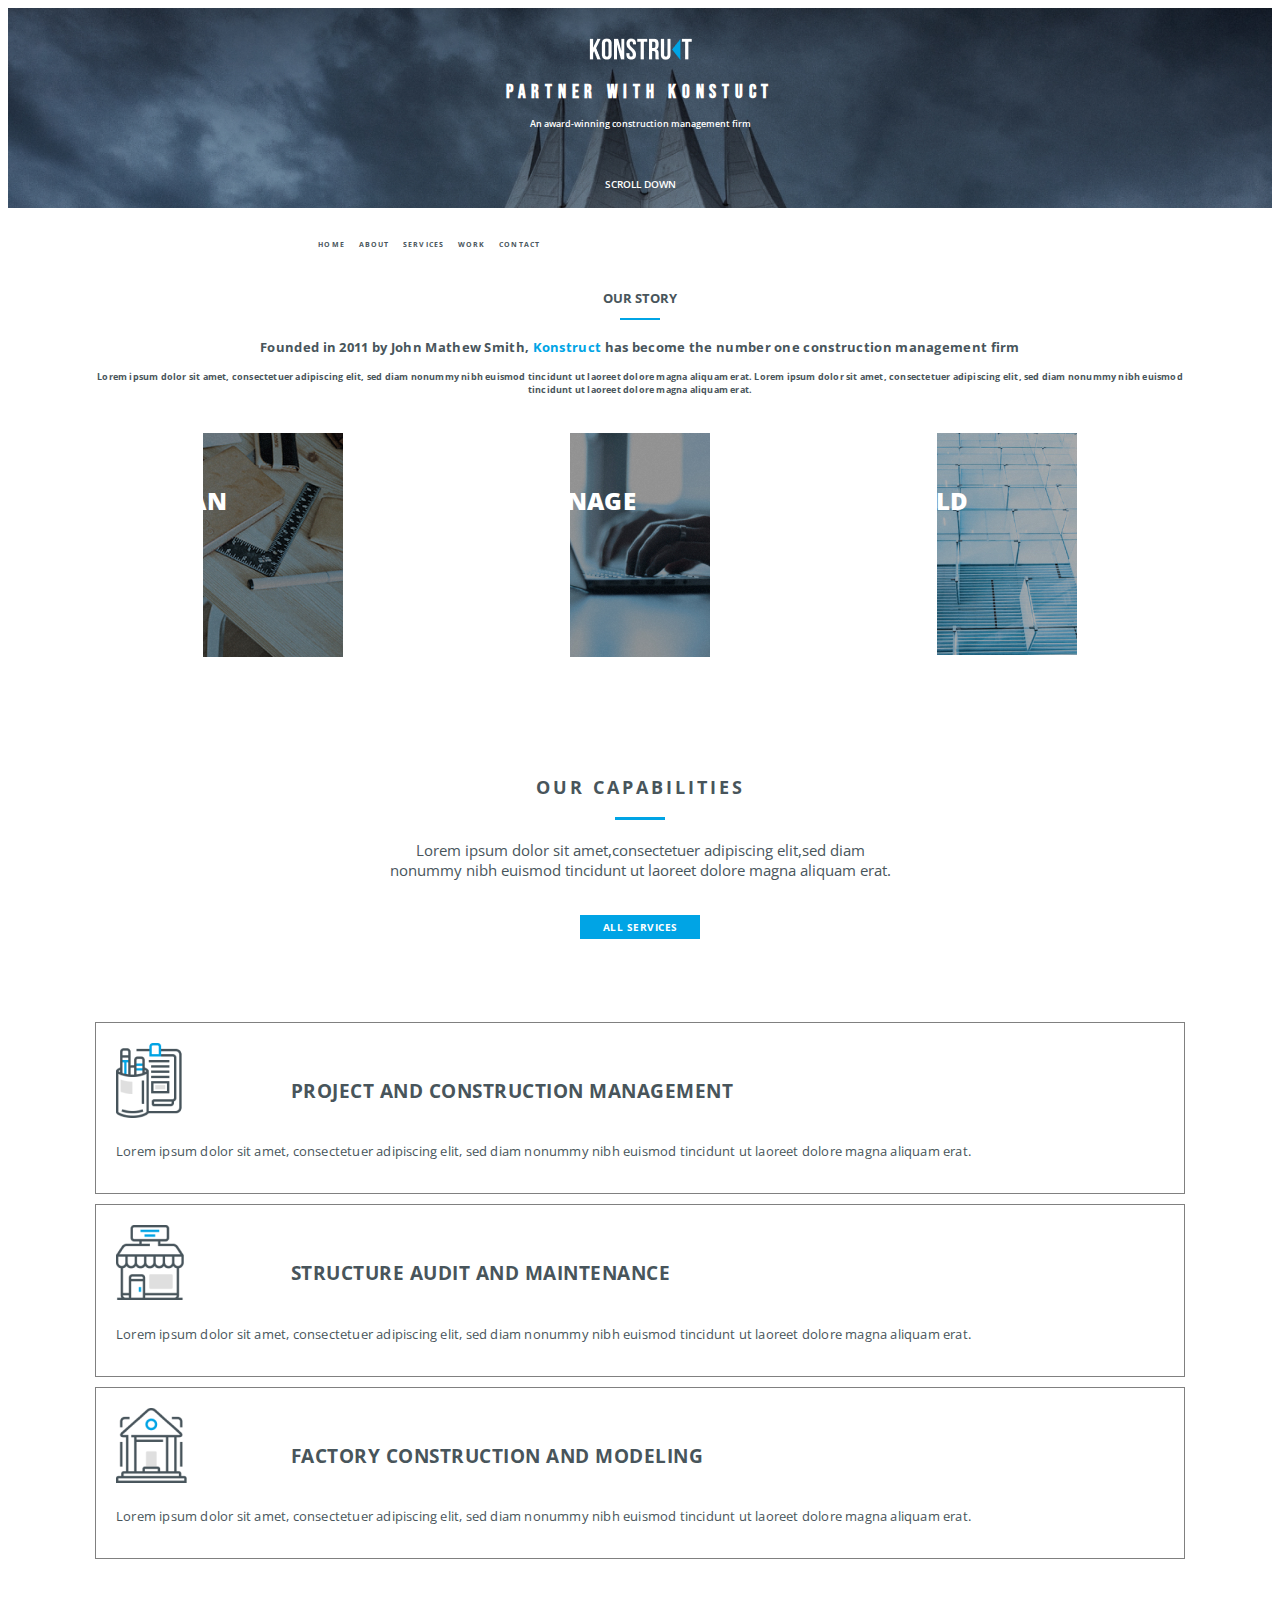
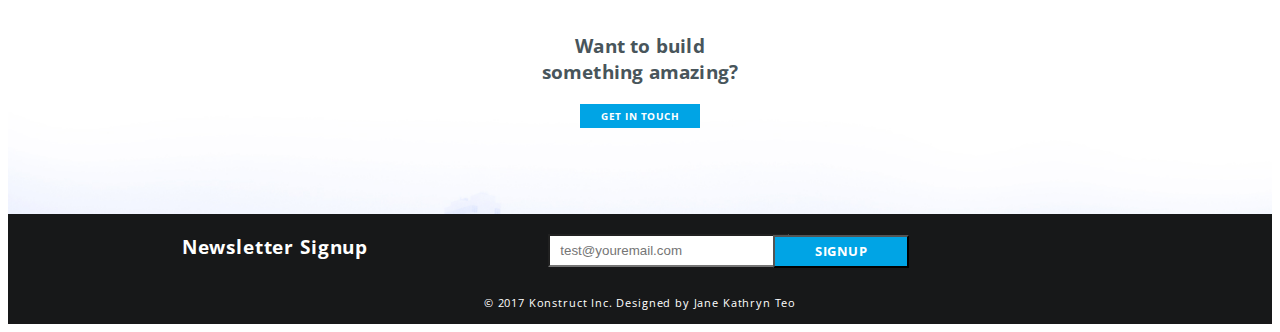
==== commit 64dce69b: "made media for different oriantations" ====
--- a/index.html
+++ b/index.html
@@ -1,5 +1,5 @@
 <!DOCTYPE html>
-<html></html>
+<html>
     <head>
         <meta name="viewport" content="width=device-width, initial-scale=1">
         <title>KONSTUCT</title>
@@ -7,7 +7,7 @@
         <link href="https://fonts.googleapis.com/css2?family=Open+Sans:ital,wght@0,300;0,400;0,500;0,600;1,300;1,400;1,500&display=swap" rel="stylesheet">
         <link rel="stylesheet" href="styles/style.css">
         <link rel="stylesheet" href="styles/mobile.css">
-</head>
+    </head>
     <body>
 
     <header>
@@ -26,11 +26,10 @@
                     <a class="logo-bl" href=logotip><img src="img/logo-black.png" alt="logo"/></a>
                 </div>
                 <div class="col-4"></div>
-                <div class="col-6 col-md-12">
+                <div class="col-6 col-md-12 col-xs-12">
                     <div class="row">
-                        <div class="col-md-1">
-                        </div>
-                        <div class="col-md-8">
+                        <div class="col-md-2 col-xs-2"></div>
+                        <div class="col-md-8 col-xs-8">
                     <ul class="navigation">
                         <li><a href="home">HOME</a></li>
                         <li><a href="home">ABOUT</a></li>
@@ -39,7 +38,7 @@
                         <li><a href="home">CONTACT</a></li>
                     </ul>
                     </div>
-                    <div class="col-md-1"></div>
+                    <div class="col-md-2 col-xs-2"></div>
                     </div>
                 </div>
             </div>
@@ -51,7 +50,7 @@
             <h2 class="title-story">OUR STORY</h2>
             <hr class="blue-bg"/>
             <div class="row">
-                <div class="col-6 block-text col-md-12">
+                <div class="col-6 block-text col-md-12 col-xs-12">
                     <p>Founded in 2011 by John Mathew Smith, <span>Konstruct</span> 
                         has become the number one construction management firm</p>
                     <h2>Lorem ipsum dolor sit amet, consectetuer adipiscing elit, sed
@@ -59,21 +58,21 @@
                         sit amet, consectetuer adipiscing elit, sed diam nonummy nibh euismod tincidunt ut laoreet 
                         dolore magna aliquam erat.</h2>
                 </div>
-                <div class="col-6 col-md-12">
-                <div class="row">
-                <div class="col-4 block-pictures col-md-12">
-                    <img src="img/fcard.jpg" alt="plan"/>
-                    <p class="caption">WE <br/> PLAN</p>
-                </div>
-                <div class="col-4 block-pictures col-md-12">
-                    <img src="img/scard.jpg" alt="manage"/>
-                    <p class="caption manage">WE <br/> MANAGE</p>
-                </div>
-                <div class="col-4 block-pictures col-md-12">
-                    <img src="img/thcard.jpg" alt="build"/>
-                    <p class="caption">WE <br/>BUILD</p>
-                </div>
-                </div>
+                <div class="col-6 col-md-12 col-xs-12">
+                  <div class="row">
+                     <div class="col-4 block-pictures col-md-4 col-xs-4">
+                       <img src="img/fcard.jpg" alt="plan"/>
+                       <p class="caption">WE <br/> PLAN</p>
+                     </div>
+                     <div class="col-4 block-pictures col-md-4 col-xs-4">
+                       <img src="img/scard.jpg" alt="manage"/>
+                       <p class="caption manage">WE <br/> MANAGE</p>
+                     </div>
+                     <div class="col-4 block-pictures col-md-4 col-xs-4">
+                       <img src="img/thcard.jpg" alt="build"/>
+                       <p class="caption">WE <br/>BUILD</p>
+                     </div>
+                  </div>
                 </div>
             </div>
         </div>
@@ -82,15 +81,15 @@
     <div class="capabilities">
         <div class="container">
             <div class="row">
-                <div class="col-4 col-md-12">
+                <div class="col-4 col-md-12 col-xs-12">
                     <h3 class="title-cap">OUR CAPABILITIES</h3>
                     <hr class="blue-bg"/>
                 </div>
-                <div class="col-6 col-md-12">
+                <div class="col-6 col-md-12 col-xs-12">
                     <p class="quote">Lorem ipsum dolor sit amet,consectetuer adipiscing elit,sed diam<br/> nonummy nibh euismod
                         tincidunt ut laoreet dolore magna aliquam erat.</p>
                 </div>
-                <div class="col-2 col-md-12">
+                <div class="col-2 col-md-12 col-xs-12">
                     <a class="button" href="download">ALL SERVICES</a>
                 </div>
             </div>
@@ -100,29 +99,47 @@
     <div class="infocards">
         <div class="container">
             <div class="row">
-                <div class="col-4 col-md-12">
+                <div class="col-4 col-md-12 col-xs-12">
                     <div class="border">
-                    <div class="icon"><img src="img/management.png" alt="management"></div>
-                    <h4 class="prescription">PROJECT AND CONSTRUCTION MANAGEMENT</h4>
+                        <div class="row">
+                          <div class="col-md-4 col-xs-2">
+                            <div class="icon"><img src="img/management.png" alt="management"></div>
+                          </div>
+                          <div class="col-md-8 col-xs-10">
+                            <h4 class="prescription">PROJECT AND CONSTRUCTION MANAGEMENT</h4>
+                          </div>
+                        </div>
                     <p class="description">Lorem ipsum dolor sit amet, consectetuer adipiscing elit,
                             sed diam nonummy nibh euismod tincidunt ut 
                             laoreet dolore magna aliquam erat.</p>
                     </div>
                 </div>
-                <div class="col-4 col-md-12">
+                <div class="col-4 col-md-12 col-xs-12">
                     <div class="border">
-                    <div class="icon"><img src="img/maintenance.png" alt="maintenance"></div>
-                    <h4 class="prescription">STRUCTURE AUDIT AND MAINTENANCE</h4>
-                    <p class="description">Lorem ipsum dolor sit amet, consectetuer adipiscing elit,
+                        <div class="row">
+                          <div class="col-md-4 col-xs-2">
+                            <div class="icon"><img src="img/maintenance.png" alt="maintenance"></div>
+                          </div>
+                          <div class="col-md-8 col-xs-10">
+                              <h4 class="prescription">STRUCTURE AUDIT AND MAINTENANCE</h4>
+                          </div>
+                        </div>
+                        <p class="description">Lorem ipsum dolor sit amet, consectetuer adipiscing elit,
                             sed diam nonummy nibh euismod tincidunt ut
                             laoreet dolore magna aliquam erat.</p>
                     </div>
                 </div>
-                <div class="col-4 col-md-12">
+                <div class="col-4 col-md-12 col-xs-12">
                     <div class="border">
-                    <div class="icon"><img src="img/modeling.png" alt="modeling"></div>
-                    <h4 class="prescription">FACTORY CONSTRUCTION AND MODELING</h4>
-                    <p class="description">Lorem ipsum dolor sit amet, consectetuer adipiscing elit,
+                        <div class="row">
+                          <div class="col-md-4 col-xs-2">
+                            <div class="icon"><img src="img/modeling.png" alt="modeling"></div>
+                          </div>
+                          <div class="col-md-8 col-xs-10">
+                            <h4 class="prescription">FACTORY CONSTRUCTION AND MODELING</h4>
+                          </div>
+                        </div>
+                        <p class="description">Lorem ipsum dolor sit amet, consectetuer adipiscing elit,
                             sed diam nonummy nibh euismod tincidunt ut
                             laoreet dolore magna aliquam erat.</p>
                     </div>
@@ -133,7 +150,7 @@
                 
     <div class="bg-town">
         <div class="container">
-            <h3>Want to build <br/> something amazing</h3>
+            <h3>Want to build <br/> something amazing?</h3>
             <a class="button-touch" href="download">GET IN TOUCH</a>
         </div>
     </div>
--- a/styles/style.css
+++ b/styles/style.css
@@ -27,7 +27,7 @@
     background-image: url(/img/bg.jpg);
     background-size: cover;
 }
-header .container a>img{
+header a>img{
     cursor: pointer;
     margin: 30px auto 0 auto;
     display: block;
@@ -135,7 +135,6 @@
     position: relative;
     margin-right: 0;
 }
-
 .story .block-pictures p.caption{
     position: absolute;
     top:0;
@@ -148,6 +147,7 @@
     color: #FFFFFF;
     padding-left: 10px;
 }
+
 .capabilities{
     width: 100%;
     height: 100px;
@@ -287,6 +287,7 @@
     color: #FFFFFF;
     padding: 0 40px 0 40px;
 }
+
 .contacts{
     width: 100%;
     height: 300px;
--- a/styles/mobile.css
+++ b/styles/mobile.css
@@ -1,4 +1,4 @@
-@media screen and (max-width:800px){
+@media screen and (max-width:800px) and (orientation:portrait){
 
     .row .col-md-1{width: 8.33333333%;} 
     .row .col-md-2{width: 16.66666667%;} 
@@ -38,13 +38,11 @@
         font-size: 7px;
     }
 
-
     .story hr.blue-bg{
         width: 45px;
         height: 2px;
         margin: 0 auto;
     }
-    
     .story .block-text h2{
         margin-top: 15px;
         text-align: center;
@@ -55,7 +53,8 @@
         text-align: center;
         position:static !important;
         font-size: 19px;
-        color:rgba(0, 164, 229, 1);
+        color:#48555b;
+        margin-top: 0;
     }
     .story .block-text p{
         text-align: center;
@@ -66,6 +65,7 @@
     .story .block-pictures img{
         display: block;
         margin: 0 auto;
+        width: 100px;
     }
     .block-pictures{
         margin-top:0 !important;
@@ -74,6 +74,7 @@
 
     .capabilities{
         height: 220px;
+        margin-top: 40px;
     }
     .capabilities h3.title-cap{
         text-align: center;
@@ -93,6 +94,10 @@
         font-size: 10px;
     }
 
+    .infocards h4.prescription{
+        margin-top: 0;
+    }
+
     .bg-town{
         height: 200px;
     }
@@ -106,7 +111,6 @@
         width: 120px;
         font-size: 10px;
     }
-
 
     .newsletter{
         height: 200px;
@@ -128,29 +132,10 @@
         padding: 0 20px;
     }
 
-
-    /*.contacts .about-company{
-        display: none;
-    }
-    .contacts .contact-us h5,
-    .contact-us p{
-        text-align: center;
-        margin: 10px !important;
-    }
-    .contacts .contact-us h5{
-        font-size: 18px !important;
-    }
-    .contacts .icons{
-        display: none;
-    }
-    .contacts{
-        height: 200px;
-    }*/
-
-
     .contacts{
         display: none;
     }
+
     footer p{
         font-size: 7px;
         padding-top: 0;
@@ -159,3 +144,126 @@
         height: 25px;
     }
 }
+
+@media  screen and (min-width:400px) and (orientation:landscape) {
+    .row .col-xs-1{width: 8.33333333%;} 
+    .row .col-xs-2{width: 16.66666667%;} 
+    .row .col-xs-3{width: 25%;} 
+    .row .col-xs-4{width: 33.33333333%;} 
+    .row .col-xs-5{width: 41.66666667%;} 
+    .row .col-xs-6{width: 50%;} 
+    .row .col-xs-7{width: 58.33333333%;} 
+    .row .col-xs-8{width: 66.66666667%;} 
+    .row .col-xs-9{width: 75%;} 
+    .row .col-xs-10{width: 83.33333333%;} 
+    .row .col-xs-11{width: 91.66666667%;} 
+    .row .col-xs-12{width: 100%;}
+
+    header{
+        height: 200px;
+    }
+    header h1{
+        margin-top:20px;
+        font-size: 19px;
+    }
+    header h2.subtitle{
+        font-size: 9px;
+        margin-top:0;
+    }
+    header h2.scroll-down{
+        font-size: 10px;
+        margin-top: 40px;
+    }
+    
+    .menu a.logo-bl{
+        display: none;
+    }
+    .menu ul.navigation a{
+        padding: 0 5px;
+        display: block;
+        font-size: 7px;
+    }
+
+    .story hr.blue-bg{
+        width: 40px;
+        height: 2px;
+        margin: 0 auto;
+    }
+    .story h2.title-story{
+        font-size: 13px;
+    }
+    .story .block-text h2{
+        margin-top: 15px;
+        text-align: center;
+        font-size: 9px;
+        padding-bottom: 30px;
+    }
+    .story .block-text p{
+        text-align: center;
+        margin-top: 20px;
+        font-size: 13px;
+        line-height: 15px;
+    }
+    .story .block-pictures img{
+        display: block;
+        margin: 0 auto;
+    }
+    .block-pictures{
+        margin-top:0 !important;
+    }
+    .story .block-pictures p.caption{
+        margin-left: 60px;
+    }
+
+
+    .capabilities{
+        height: 200px;
+        
+    }
+    .capabilities h3.title-cap{
+        text-align: center;
+    }
+    .capabilities hr.blue-bg{
+        margin: 0 auto;
+        width:50px;
+    }
+    .capabilities p.quote{
+        text-align: center;
+        font-size: 15px;
+    }
+    .capabilities a.button{
+        margin: 20px auto;
+        padding: 5px 0 5px 0;
+        width: 120px;
+        font-size: 10px;
+    }
+
+    .bg-town{
+        height: 200px;
+    }
+    .bg-town h3{
+        padding-top: 0;
+        font-size: 19px;
+    }
+    .bg-town a.button-touch{
+        margin-top: 0;
+        padding: 5px 0;
+        width: 120px;
+        font-size: 10px;
+    }
+
+    .newsletter h4.title-letter{
+        font-size: 19px;
+    }
+
+    .contacts{
+        display:none;
+    }
+
+    footer{
+        height: 40px;
+    }
+    footer p{
+        padding: 0;
+    }
+}
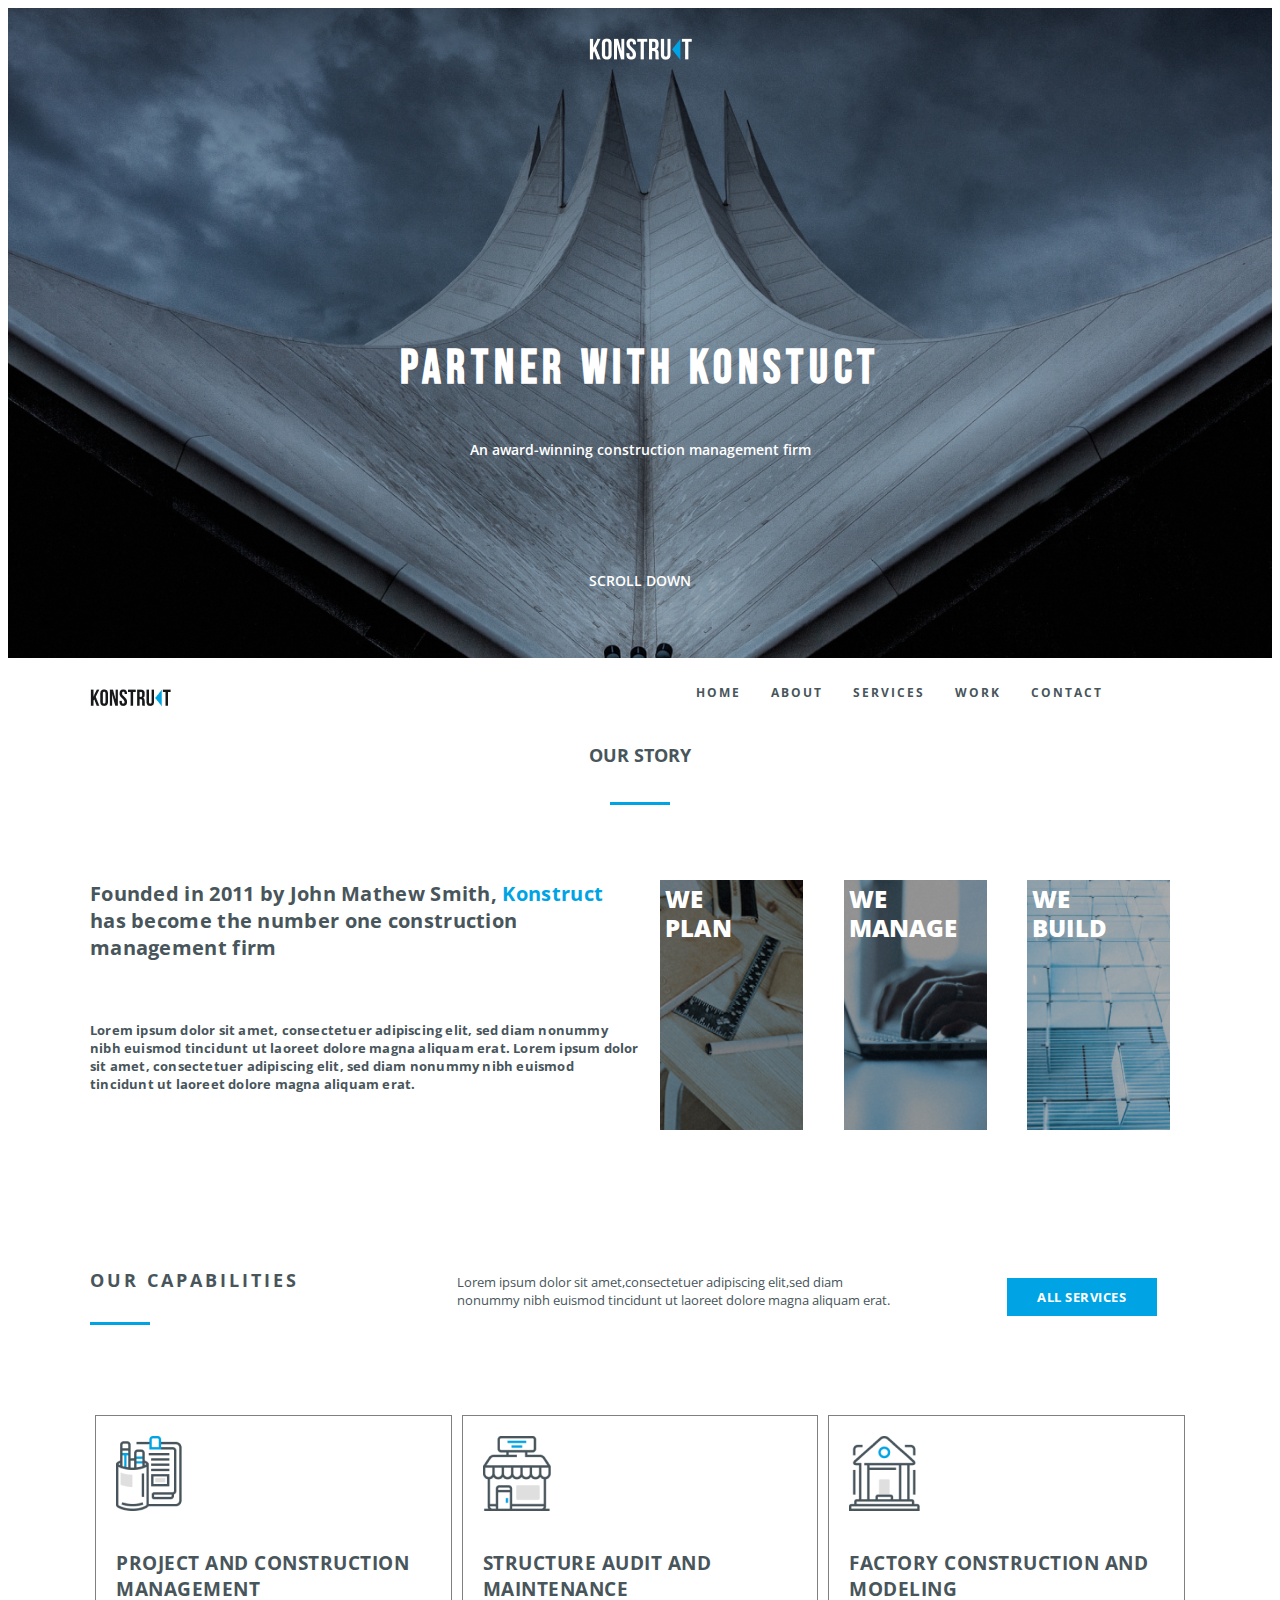
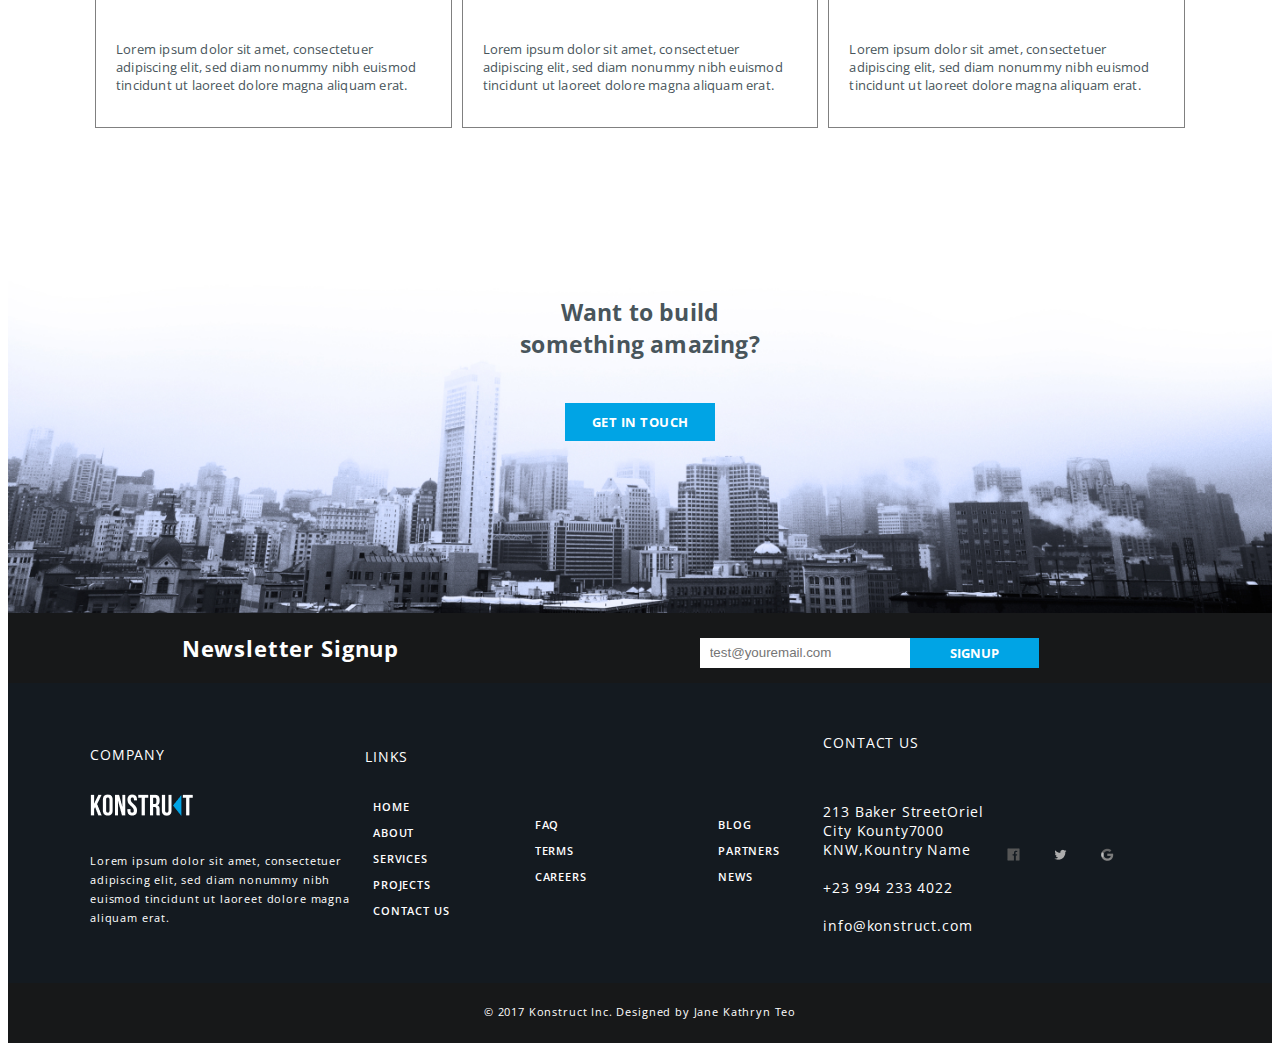
==== commit f54ee784: "error correction: fix pictures, background img, button+input position" ====
--- a/index.html
+++ b/index.html
@@ -15,7 +15,7 @@
             <a href="logotip"><img src="img/logo.png" alt="logo"></a>
             <h1>PARTNER WITH KONSTUCT</h1>
             <h2 class="subtitle">An award-winning construction management firm</h2>
-            <h2 class="scroll-down">SCROLL DOWN</h2>       
+            <h2 class="scroll-down">SCROLL DOWN</h2>
         </div>
     </header>
 
@@ -51,11 +51,11 @@
             <hr class="blue-bg"/>
             <div class="row">
                 <div class="col-6 block-text col-md-12 col-xs-12">
-                    <p>Founded in 2011 by John Mathew Smith, <span>Konstruct</span> 
+                    <p>Founded in 2011 by John Mathew Smith, <span>Konstruct</span>
                         has become the number one construction management firm</p>
                     <h2>Lorem ipsum dolor sit amet, consectetuer adipiscing elit, sed
                         diam nonummy nibh euismod tincidunt ut laoreet dolore magna aliquam erat. Lorem ipsum dolor
-                        sit amet, consectetuer adipiscing elit, sed diam nonummy nibh euismod tincidunt ut laoreet 
+                        sit amet, consectetuer adipiscing elit, sed diam nonummy nibh euismod tincidunt ut laoreet
                         dolore magna aliquam erat.</h2>
                 </div>
                 <div class="col-6 col-md-12 col-xs-12">
@@ -95,7 +95,7 @@
             </div>
         </div>
     </div>
-    
+
     <div class="infocards">
         <div class="container">
             <div class="row">
@@ -110,7 +110,7 @@
                           </div>
                         </div>
                     <p class="description">Lorem ipsum dolor sit amet, consectetuer adipiscing elit,
-                            sed diam nonummy nibh euismod tincidunt ut 
+                            sed diam nonummy nibh euismod tincidunt ut
                             laoreet dolore magna aliquam erat.</p>
                     </div>
                 </div>
@@ -147,7 +147,7 @@
             </div>
         </div>
     </div>
-                
+
     <div class="bg-town">
         <div class="container">
             <h3>Want to build <br/> something amazing?</h3>
@@ -164,9 +164,7 @@
                 </div>
                 <div class="col-7 col-md-12">
                     <form action="page">
-                        <div>
-                            <input type="email" require placeholder="test@youremail.com"/>
-                        </div>
+                        <input type="email" require placeholder="test@youremail.com"/>
                         <button type="submit">SIGNUP</button>
                     </form>
                 </div>
--- a/styles/style.css
+++ b/styles/style.css
@@ -2,29 +2,31 @@
     max-width: 1100px;
     display: grid;
     margin: 0 auto;
-    width:100%;
+    width: 100%;
 }
 .row{
     display: flex;
     flex-wrap: wrap;
-}
-.row .col-1{width: 8.33333333%;} 
-.row .col-2{width: 16.66666667%;} 
-.row .col-3{width: 25%;} 
-.row .col-4{width: 33.33333333%;} 
-.row .col-5{width: 41.66666667%;} 
-.row .col-6{width: 50%;} 
-.row .col-7{width: 58.33333333%;} 
-.row .col-8{width: 66.66666667%;} 
-.row .col-9{width: 75%;} 
-.row .col-10{width: 83.33333333%;} 
-.row .col-11{width: 91.66666667%;} 
+    justify-content: space-between;
+    align-items: center;
+}
+.row .col-1{width: 8.33333333%;}
+.row .col-2{width: 16.66666667%;}
+.row .col-3{width: 25%;}
+.row .col-4{width: 33.33333333%;}
+.row .col-5{width: 41.66666667%;}
+.row .col-6{width: 50%;}
+.row .col-7{width: 58.33333333%;}
+.row .col-8{width: 66.66666667%;}
+.row .col-9{width: 75%;}
+.row .col-10{width: 83.33333333%;}
+.row .col-11{width: 91.66666667%;}
 .row .col-12{width: 100%;}
 
 header{
     width: 100%;
     height: 650px;
-    background-image: url(/img/bg.jpg);
+    background: url(../img/bg.jpg);
     background-size: cover;
 }
 header a>img{
@@ -68,26 +70,27 @@
 }
 .menu ul.navigation{
     list-style-type: none;
-    position: absolute;
+    display: flex;
+    flex-direction: row;
+    justify-content: space-around;
+    align-items: center;
     margin-top: 25px;
-}
-.menu ul.navigation li{
-    display: inline-block;
-}
+    padding: 0;
+}
+
 .menu ul.navigation a{
     text-decoration: none;
     font-family: "Open Sans", "Arial, Helvetica, sans-serif";
     font-style: normal;
     font-weight: bold;
     font-size: 12px;
-    letter-spacing: 1.09px;
+    letter-spacing: 2px;
     color: rgba(72, 85, 91, 1);
-    padding: 0 40px 0 0;
+    padding: 0 30px 0 0;
 }
 .menu ul.navigation a:hover{
     color: #00A4E5;
 }
-
 
 .story{
     width: 100%;
@@ -133,19 +136,28 @@
 .story .block-pictures{
     margin-top: 55px;
     position: relative;
-    margin-right: 0;
-}
+    padding: 20px;
+    height: 250px;
+    width: 26%;
+
+}
+.story .block-pictures img {
+    height: 100%;
+    width: 100%;
+}
+
 .story .block-pictures p.caption{
     position: absolute;
     top:0;
     font-family: "Open Sans", "Arial, Helvetica, sans-serif";
     font-style: normal;
     font-weight: 800;
-    font-size: 24px;
+    left: 15px;
+    font-size: 1.5em;
     line-height: 29px;
     letter-spacing: 0.2px;
     color: #FFFFFF;
-    padding-left: 10px;
+    padding: 0 10px;
 }
 
 .capabilities{
@@ -220,7 +232,7 @@
 .bg-town{
     width: 100%;
     height: 430px;
-    background-image: url(/img/bg2.jpg);
+    background-image: url(../img/bg2.jpg);
     background-size: cover;
     margin-top: 50px;
 }
@@ -265,27 +277,32 @@
     color: #FFFFFF;
     margin-top: 20px;
 }
+
+.newsletter form {
+    display: flex;
+    justify-content: center;
+    height: 30px;
+    align-content: center;
+    flex-direction: row;
+}
 .newsletter form input{
     background-color: rgba(255, 255, 255, 1);
+    width: 150px;
+    display: inline-block;
     padding: 7px 50px 7px 10px;
-    margin-top: 20px;
-    position: relative;
+    border: none;
 }
 .newsletter form button{
     display: inline-block;
-    position: absolute;
-    margin-top: -32px;
-    margin-left: 225px;
-    height: 33px;
     background-color: rgba(0, 164, 229, 1);
     font-family: "Open Sans", "Arial, Helvetica, sans-serif";
     font-style: normal;
     font-weight: bold;
     font-size: 13px;
     text-align: center;
-    letter-spacing: 0.5px;
-    color: #FFFFFF;
-    padding: 0 40px 0 40px;
+    color: #FFFFFF;
+    padding: 0 40px;
+    border: none;
 }
 
 .contacts{
@@ -342,7 +359,7 @@
     font-size: 11px;
     letter-spacing: 0.846154px;
     color: #FFFFFF;
-    padding-top: 10px;   
+    padding-top: 10px;
 }
 .contacts .about-company .useful{
     margin-top: 75px;
--- a/styles/mobile.css
+++ b/styles/mobile.css
@@ -1,16 +1,16 @@
 @media screen and (max-width:800px) and (orientation:portrait){
 
-    .row .col-md-1{width: 8.33333333%;} 
-    .row .col-md-2{width: 16.66666667%;} 
-    .row .col-md-3{width: 25%;} 
-    .row .col-md-4{width: 33.33333333%;} 
-    .row .col-md-5{width: 41.66666667%;} 
-    .row .col-md-6{width: 50%;} 
-    .row .col-md-7{width: 58.33333333%;} 
-    .row .col-md-8{width: 66.66666667%;} 
-    .row .col-md-9{width: 75%;} 
-    .row .col-md-10{width: 83.33333333%;} 
-    .row .col-md-11{width: 91.66666667%;} 
+    .row .col-md-1{width: 8.33333333%;}
+    .row .col-md-2{width: 16.66666667%;}
+    .row .col-md-3{width: 25%;}
+    .row .col-md-4{width: 33.33333333%;}
+    .row .col-md-5{width: 41.66666667%;}
+    .row .col-md-6{width: 50%;}
+    .row .col-md-7{width: 58.33333333%;}
+    .row .col-md-8{width: 66.66666667%;}
+    .row .col-md-9{width: 75%;}
+    .row .col-md-10{width: 83.33333333%;}
+    .row .col-md-11{width: 91.66666667%;}
     .row .col-md-12{width: 100%;}
 
     header{
@@ -27,6 +27,143 @@
     header h2.scroll-down{
         font-size: 10px;
         margin-top: 60px;
+    }
+
+    .menu a.logo-bl{
+        display: none;
+    }
+    .menu ul.navigation a{
+        padding: 0 5px;
+        font-size: 10px;
+
+    }
+
+    .story hr.blue-bg{
+        width: 45px;
+        height: 2px;
+        margin: 0 auto;
+    }
+    .story .block-text h2{
+        margin-top: 15px;
+        text-align: center;
+        font-size: 9px;
+        padding-bottom: 30px;
+    }
+
+    .story .block-text p{
+        text-align: center;
+        margin-top: 20px;
+        font-size: 13px;
+        line-height: 15px;
+    }
+    .story .block-pictures img{
+        width: 100%;
+        height: 100%;
+    }
+    .block-pictures{
+        margin-top:0 !important;
+        padding: 5px;
+    }
+
+    .capabilities{
+        height: 220px;
+        margin-top: 40px;
+    }
+    .capabilities h3.title-cap{
+        text-align: center;
+    }
+    .capabilities hr.blue-bg{
+        margin: 0 auto;
+        width:50px;
+    }
+    .capabilities p.quote{
+        text-align: center;
+        font-size: 15px;
+    }
+    .capabilities a.button{
+        margin: 20px auto;
+        padding: 5px 0 5px 0;
+        width: 120px;
+        font-size: 10px;
+    }
+
+    .infocards h4.prescription{
+        margin-top: 0;
+    }
+
+    .bg-town{
+        height: 200px;
+    }
+    .bg-town h3{
+        padding-top: 0;
+        font-size: 19px;
+    }
+    .bg-town a.button-touch{
+        margin-top: 0;
+        padding: 5px 0;
+        width: 120px;
+        font-size: 10px;
+    }
+
+    .newsletter{
+        height: 200px;
+    }
+    .newsletter h4.title-letter{
+        text-align: center;
+        font-size: 19px;
+    }
+    .newsletter form {
+        height: 20px;
+    }
+    .newsletter form input{
+        width: 90px;
+        font-size: 10px;
+    }
+    .newsletter form button{
+        font-size: 8px;
+    }
+
+    .contacts{
+        display: none;
+    }
+
+    footer p{
+        font-size: 7px;
+        padding-top: 0;
+    }
+    footer{
+        height: 25px;
+    }
+}
+
+@media  screen and (min-width:400px) and (max-width:1000px) and (orientation:landscape) {
+    .row .col-xs-1{width: 8.33333333%;}
+    .row .col-xs-2{width: 16.66666667%;}
+    .row .col-xs-3{width: 25%;}
+    .row .col-xs-4{width: 33.33333333%;}
+    .row .col-xs-5{width: 41.66666667%;}
+    .row .col-xs-6{width: 50%;}
+    .row .col-xs-7{width: 58.33333333%;}
+    .row .col-xs-8{width: 66.66666667%;}
+    .row .col-xs-9{width: 75%;}
+    .row .col-xs-10{width: 83.33333333%;}
+    .row .col-xs-11{width: 91.66666667%;}
+    .row .col-xs-12{width: 100%;}
+
+    header{
+        height: 200px;
+    }
+    header h1{
+        margin-top:20px;
+        font-size: 19px;
+    }
+    header h2.subtitle{
+        font-size: 9px;
+        margin-top:0;
+    }
+    header h2.scroll-down{
+        font-size: 10px;
+        margin-top: 40px;
     }
 
     .menu a.logo-bl{
@@ -39,22 +176,18 @@
     }
 
     .story hr.blue-bg{
-        width: 45px;
+        width: 40px;
         height: 2px;
         margin: 0 auto;
+    }
+    .story h2.title-story{
+        font-size: 13px;
     }
     .story .block-text h2{
         margin-top: 15px;
         text-align: center;
         font-size: 9px;
         padding-bottom: 30px;
-    }
-    .story .block-pictures p.caption{
-        text-align: center;
-        position:static !important;
-        font-size: 19px;
-        color:#48555b;
-        margin-top: 0;
     }
     .story .block-text p{
         text-align: center;
@@ -65,16 +198,14 @@
     .story .block-pictures img{
         display: block;
         margin: 0 auto;
-        width: 100px;
     }
     .block-pictures{
         margin-top:0 !important;
     }
 
-
     .capabilities{
-        height: 220px;
-        margin-top: 40px;
+        height: 200px;
+
     }
     .capabilities h3.title-cap{
         text-align: center;
@@ -94,10 +225,6 @@
         font-size: 10px;
     }
 
-    .infocards h4.prescription{
-        margin-top: 0;
-    }
-
     .bg-town{
         height: 200px;
     }
@@ -112,146 +239,6 @@
         font-size: 10px;
     }
 
-    .newsletter{
-        height: 200px;
-    }
-    .newsletter h4.title-letter{
-        text-align: center;
-        font-size: 19px;
-    }
-    .newsletter form input{
-        display: block;
-        margin: 0 auto;
-        position: static;
-    }
-    .newsletter form button{
-        position: static;
-        margin: 10px auto;
-        display: block;
-        font-size: 10px;
-        padding: 0 20px;
-    }
-
-    .contacts{
-        display: none;
-    }
-
-    footer p{
-        font-size: 7px;
-        padding-top: 0;
-    }
-    footer{
-        height: 25px;
-    }
-}
-
-@media  screen and (min-width:400px) and (orientation:landscape) {
-    .row .col-xs-1{width: 8.33333333%;} 
-    .row .col-xs-2{width: 16.66666667%;} 
-    .row .col-xs-3{width: 25%;} 
-    .row .col-xs-4{width: 33.33333333%;} 
-    .row .col-xs-5{width: 41.66666667%;} 
-    .row .col-xs-6{width: 50%;} 
-    .row .col-xs-7{width: 58.33333333%;} 
-    .row .col-xs-8{width: 66.66666667%;} 
-    .row .col-xs-9{width: 75%;} 
-    .row .col-xs-10{width: 83.33333333%;} 
-    .row .col-xs-11{width: 91.66666667%;} 
-    .row .col-xs-12{width: 100%;}
-
-    header{
-        height: 200px;
-    }
-    header h1{
-        margin-top:20px;
-        font-size: 19px;
-    }
-    header h2.subtitle{
-        font-size: 9px;
-        margin-top:0;
-    }
-    header h2.scroll-down{
-        font-size: 10px;
-        margin-top: 40px;
-    }
-    
-    .menu a.logo-bl{
-        display: none;
-    }
-    .menu ul.navigation a{
-        padding: 0 5px;
-        display: block;
-        font-size: 7px;
-    }
-
-    .story hr.blue-bg{
-        width: 40px;
-        height: 2px;
-        margin: 0 auto;
-    }
-    .story h2.title-story{
-        font-size: 13px;
-    }
-    .story .block-text h2{
-        margin-top: 15px;
-        text-align: center;
-        font-size: 9px;
-        padding-bottom: 30px;
-    }
-    .story .block-text p{
-        text-align: center;
-        margin-top: 20px;
-        font-size: 13px;
-        line-height: 15px;
-    }
-    .story .block-pictures img{
-        display: block;
-        margin: 0 auto;
-    }
-    .block-pictures{
-        margin-top:0 !important;
-    }
-    .story .block-pictures p.caption{
-        margin-left: 60px;
-    }
-
-
-    .capabilities{
-        height: 200px;
-        
-    }
-    .capabilities h3.title-cap{
-        text-align: center;
-    }
-    .capabilities hr.blue-bg{
-        margin: 0 auto;
-        width:50px;
-    }
-    .capabilities p.quote{
-        text-align: center;
-        font-size: 15px;
-    }
-    .capabilities a.button{
-        margin: 20px auto;
-        padding: 5px 0 5px 0;
-        width: 120px;
-        font-size: 10px;
-    }
-
-    .bg-town{
-        height: 200px;
-    }
-    .bg-town h3{
-        padding-top: 0;
-        font-size: 19px;
-    }
-    .bg-town a.button-touch{
-        margin-top: 0;
-        padding: 5px 0;
-        width: 120px;
-        font-size: 10px;
-    }
-
     .newsletter h4.title-letter{
         font-size: 19px;
     }
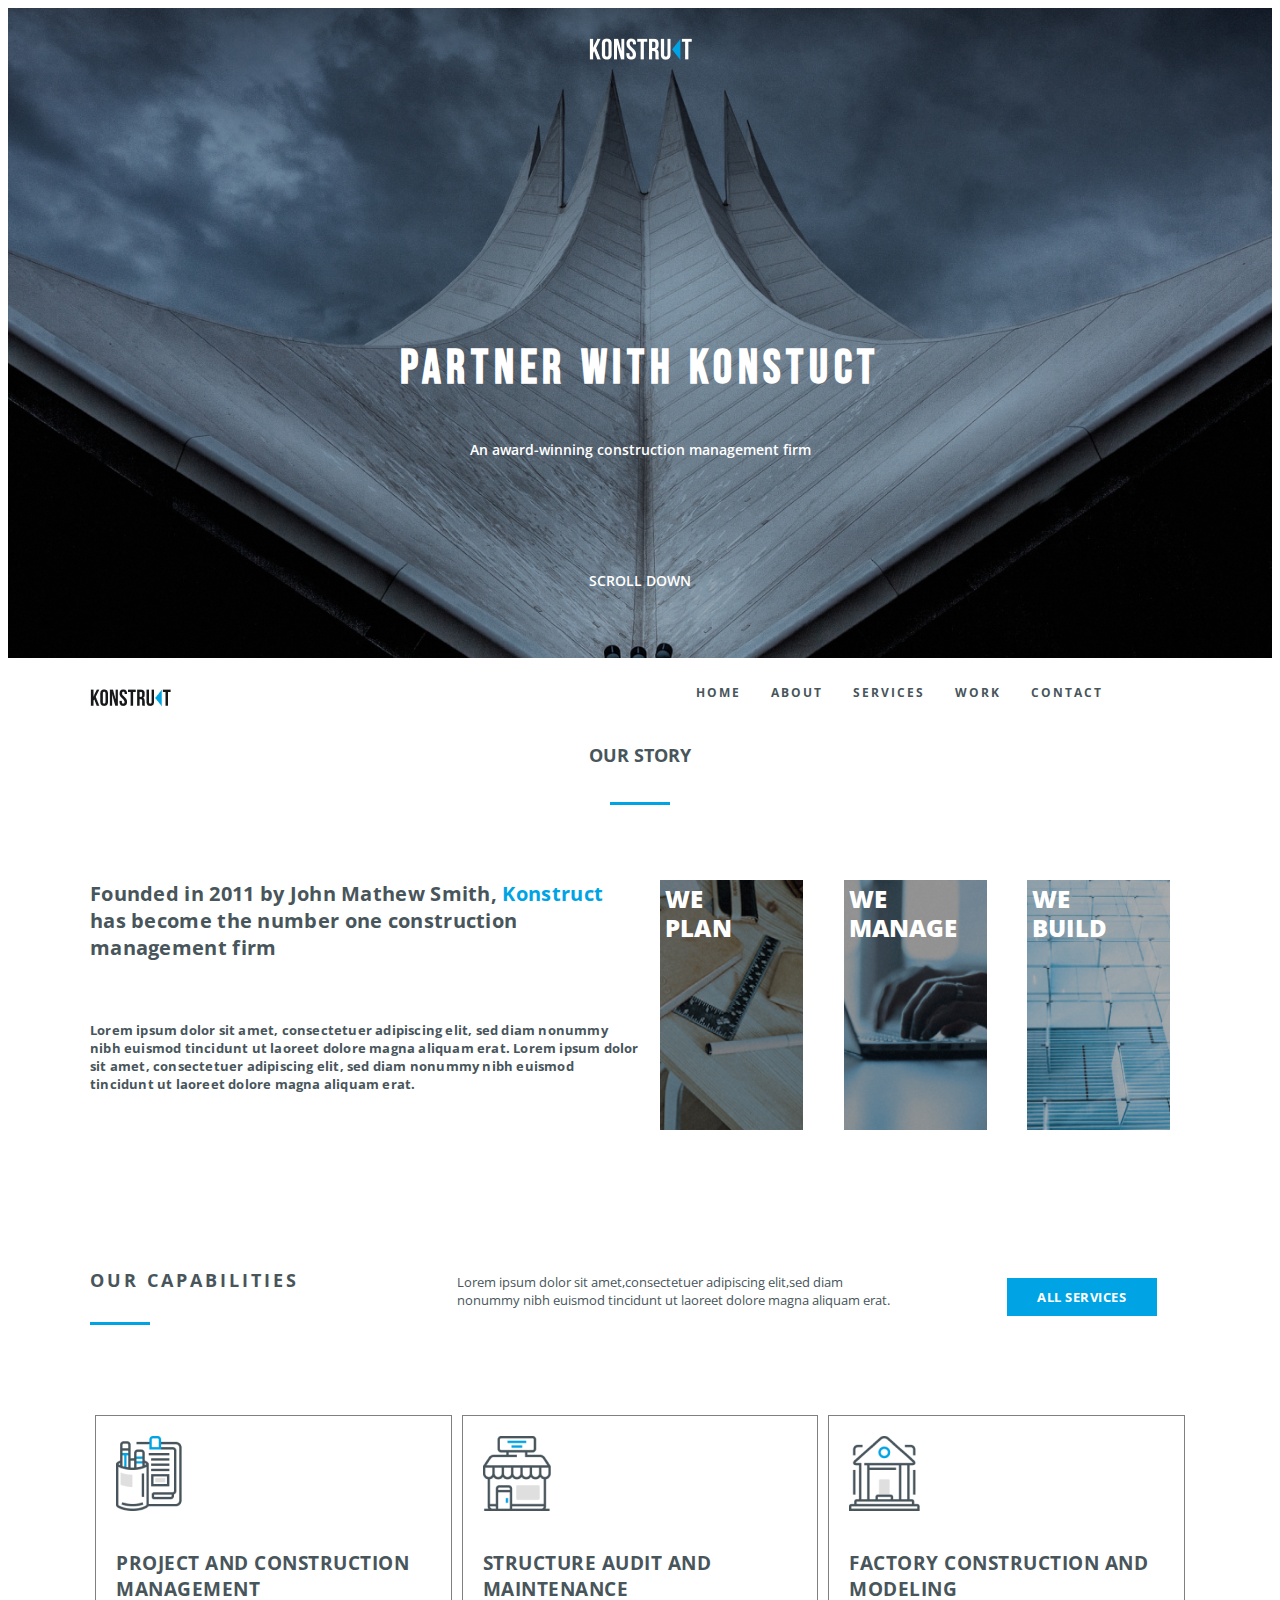
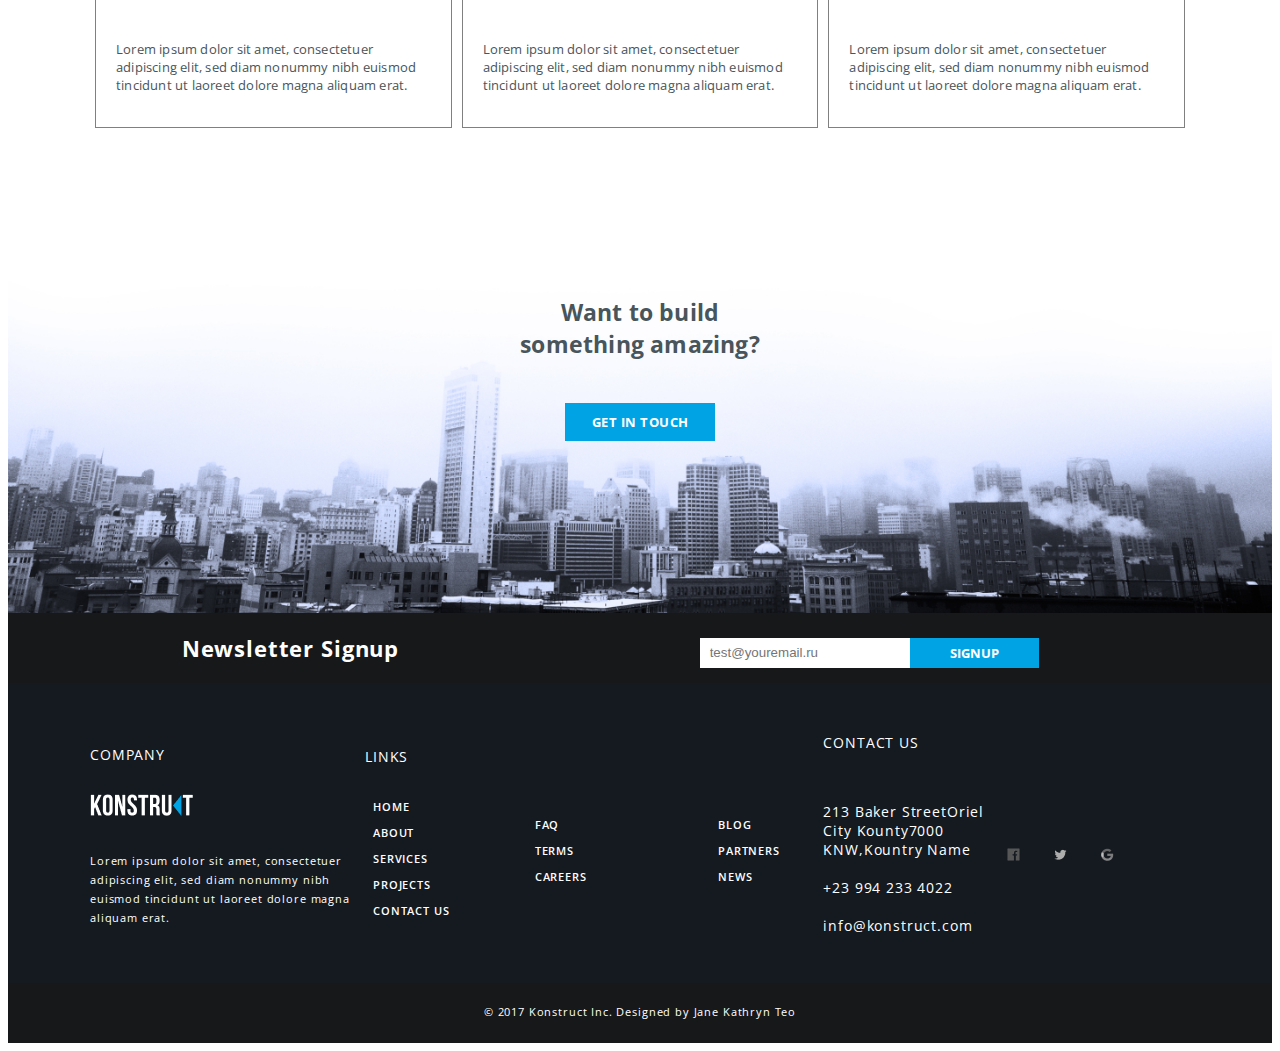
==== commit 7c82b8a6: "fix email" ====
--- a/index.html
+++ b/index.html
@@ -1,227 +1,229 @@
 <!DOCTYPE html>
 <html>
-    <head>
-        <meta name="viewport" content="width=device-width, initial-scale=1">
-        <title>KONSTUCT</title>
-        <link href="https://fonts.googleapis.com/css2?family=Bebas+Neue&display=swap" rel="stylesheet">
-        <link href="https://fonts.googleapis.com/css2?family=Open+Sans:ital,wght@0,300;0,400;0,500;0,600;1,300;1,400;1,500&display=swap" rel="stylesheet">
-        <link rel="stylesheet" href="styles/style.css">
-        <link rel="stylesheet" href="styles/mobile.css">
-    </head>
-    <body>
-
-    <header>
-        <div class="container">
-            <a href="logotip"><img src="img/logo.png" alt="logo"></a>
-            <h1>PARTNER WITH KONSTUCT</h1>
-            <h2 class="subtitle">An award-winning construction management firm</h2>
-            <h2 class="scroll-down">SCROLL DOWN</h2>
-        </div>
-    </header>
-
-    <div class="menu">
-        <div class="container">
-            <div class="row">
-                <div class="col-2">
-                    <a class="logo-bl" href=logotip><img src="img/logo-black.png" alt="logo"/></a>
-                </div>
-                <div class="col-4"></div>
-                <div class="col-6 col-md-12 col-xs-12">
+<head>
+    <meta name="viewport" content="width=device-width, initial-scale=1">
+    <title>KONSTUCT</title>
+    <link href="https://fonts.googleapis.com/css2?family=Bebas+Neue&display=swap" rel="stylesheet">
+    <link href="https://fonts.googleapis.com/css2?family=Open+Sans:ital,wght@0,300;0,400;0,500;0,600;1,300;1,400;1,500&display=swap"
+          rel="stylesheet">
+    <link rel="stylesheet" href="styles/style.css">
+    <link rel="stylesheet" href="styles/mobile.css">
+</head>
+<body>
+
+<header>
+    <div class="container">
+        <a href="logotip"><img src="img/logo.png" alt="logo"></a>
+        <h1>PARTNER WITH KONSTUCT</h1>
+        <h2 class="subtitle">An award-winning construction management firm</h2>
+        <h2 class="scroll-down">SCROLL DOWN</h2>
+    </div>
+</header>
+
+<div class="menu">
+    <div class="container">
+        <div class="row">
+            <div class="col-2">
+                <a class="logo-bl" href=logotip><img src="img/logo-black.png" alt="logo"/></a>
+            </div>
+            <div class="col-4"></div>
+            <div class="col-6 col-md-12 col-xs-12">
+                <div class="row">
+                    <div class="col-md-2 col-xs-2"></div>
+                    <div class="col-md-8 col-xs-8">
+                        <ul class="navigation">
+                            <li><a href="home">HOME</a></li>
+                            <li><a href="home">ABOUT</a></li>
+                            <li><a href="home">SERVICES</a></li>
+                            <li><a href="home">WORK</a></li>
+                            <li><a href="home">CONTACT</a></li>
+                        </ul>
+                    </div>
+                    <div class="col-md-2 col-xs-2"></div>
+                </div>
+            </div>
+        </div>
+    </div>
+</div>
+
+<div class="story">
+    <div class="container">
+        <h2 class="title-story">OUR STORY</h2>
+        <hr class="blue-bg"/>
+        <div class="row">
+            <div class="col-6 block-text col-md-12 col-xs-12">
+                <p>Founded in 2011 by John Mathew Smith, <span>Konstruct</span>
+                    has become the number one construction management firm</p>
+                <h2>Lorem ipsum dolor sit amet, consectetuer adipiscing elit, sed
+                    diam nonummy nibh euismod tincidunt ut laoreet dolore magna aliquam erat. Lorem ipsum dolor
+                    sit amet, consectetuer adipiscing elit, sed diam nonummy nibh euismod tincidunt ut laoreet
+                    dolore magna aliquam erat.</h2>
+            </div>
+            <div class="col-6 col-md-12 col-xs-12">
+                <div class="row">
+                    <div class="col-4 block-pictures col-md-4 col-xs-4">
+                        <img src="img/fcard.jpg" alt="plan"/>
+                        <p class="caption">WE <br/> PLAN</p>
+                    </div>
+                    <div class="col-4 block-pictures col-md-4 col-xs-4">
+                        <img src="img/scard.jpg" alt="manage"/>
+                        <p class="caption manage">WE <br/> MANAGE</p>
+                    </div>
+                    <div class="col-4 block-pictures col-md-4 col-xs-4">
+                        <img src="img/thcard.jpg" alt="build"/>
+                        <p class="caption">WE <br/>BUILD</p>
+                    </div>
+                </div>
+            </div>
+        </div>
+    </div>
+</div>
+
+<div class="capabilities">
+    <div class="container">
+        <div class="row">
+            <div class="col-4 col-md-12 col-xs-12">
+                <h3 class="title-cap">OUR CAPABILITIES</h3>
+                <hr class="blue-bg"/>
+            </div>
+            <div class="col-6 col-md-12 col-xs-12">
+                <p class="quote">Lorem ipsum dolor sit amet,consectetuer adipiscing elit,sed diam<br/> nonummy nibh
+                    euismod
+                    tincidunt ut laoreet dolore magna aliquam erat.</p>
+            </div>
+            <div class="col-2 col-md-12 col-xs-12">
+                <a class="button" href="download">ALL SERVICES</a>
+            </div>
+        </div>
+    </div>
+</div>
+
+<div class="infocards">
+    <div class="container">
+        <div class="row">
+            <div class="col-4 col-md-12 col-xs-12">
+                <div class="border">
                     <div class="row">
-                        <div class="col-md-2 col-xs-2"></div>
-                        <div class="col-md-8 col-xs-8">
-                    <ul class="navigation">
-                        <li><a href="home">HOME</a></li>
-                        <li><a href="home">ABOUT</a></li>
-                        <li><a href="home">SERVICES</a></li>
-                        <li><a href="home">WORK</a></li>
-                        <li><a href="home">CONTACT</a></li>
-                    </ul>
-                    </div>
-                    <div class="col-md-2 col-xs-2"></div>
-                    </div>
-                </div>
-            </div>
-        </div>
-    </div>
-
-    <div class="story">
-        <div class="container">
-            <h2 class="title-story">OUR STORY</h2>
-            <hr class="blue-bg"/>
-            <div class="row">
-                <div class="col-6 block-text col-md-12 col-xs-12">
-                    <p>Founded in 2011 by John Mathew Smith, <span>Konstruct</span>
-                        has become the number one construction management firm</p>
-                    <h2>Lorem ipsum dolor sit amet, consectetuer adipiscing elit, sed
-                        diam nonummy nibh euismod tincidunt ut laoreet dolore magna aliquam erat. Lorem ipsum dolor
-                        sit amet, consectetuer adipiscing elit, sed diam nonummy nibh euismod tincidunt ut laoreet
-                        dolore magna aliquam erat.</h2>
-                </div>
-                <div class="col-6 col-md-12 col-xs-12">
-                  <div class="row">
-                     <div class="col-4 block-pictures col-md-4 col-xs-4">
-                       <img src="img/fcard.jpg" alt="plan"/>
-                       <p class="caption">WE <br/> PLAN</p>
-                     </div>
-                     <div class="col-4 block-pictures col-md-4 col-xs-4">
-                       <img src="img/scard.jpg" alt="manage"/>
-                       <p class="caption manage">WE <br/> MANAGE</p>
-                     </div>
-                     <div class="col-4 block-pictures col-md-4 col-xs-4">
-                       <img src="img/thcard.jpg" alt="build"/>
-                       <p class="caption">WE <br/>BUILD</p>
-                     </div>
-                  </div>
-                </div>
-            </div>
-        </div>
-    </div>
-
-    <div class="capabilities">
-        <div class="container">
-            <div class="row">
-                <div class="col-4 col-md-12 col-xs-12">
-                    <h3 class="title-cap">OUR CAPABILITIES</h3>
-                    <hr class="blue-bg"/>
-                </div>
-                <div class="col-6 col-md-12 col-xs-12">
-                    <p class="quote">Lorem ipsum dolor sit amet,consectetuer adipiscing elit,sed diam<br/> nonummy nibh euismod
-                        tincidunt ut laoreet dolore magna aliquam erat.</p>
-                </div>
-                <div class="col-2 col-md-12 col-xs-12">
-                    <a class="button" href="download">ALL SERVICES</a>
-                </div>
-            </div>
-        </div>
-    </div>
-
-    <div class="infocards">
-        <div class="container">
-            <div class="row">
-                <div class="col-4 col-md-12 col-xs-12">
-                    <div class="border">
-                        <div class="row">
-                          <div class="col-md-4 col-xs-2">
+                        <div class="col-md-4 col-xs-2">
                             <div class="icon"><img src="img/management.png" alt="management"></div>
-                          </div>
-                          <div class="col-md-8 col-xs-10">
+                        </div>
+                        <div class="col-md-8 col-xs-10">
                             <h4 class="prescription">PROJECT AND CONSTRUCTION MANAGEMENT</h4>
-                          </div>
-                        </div>
+                        </div>
+                    </div>
                     <p class="description">Lorem ipsum dolor sit amet, consectetuer adipiscing elit,
-                            sed diam nonummy nibh euismod tincidunt ut
-                            laoreet dolore magna aliquam erat.</p>
-                    </div>
-                </div>
-                <div class="col-4 col-md-12 col-xs-12">
-                    <div class="border">
-                        <div class="row">
-                          <div class="col-md-4 col-xs-2">
+                        sed diam nonummy nibh euismod tincidunt ut
+                        laoreet dolore magna aliquam erat.</p>
+                </div>
+            </div>
+            <div class="col-4 col-md-12 col-xs-12">
+                <div class="border">
+                    <div class="row">
+                        <div class="col-md-4 col-xs-2">
                             <div class="icon"><img src="img/maintenance.png" alt="maintenance"></div>
-                          </div>
-                          <div class="col-md-8 col-xs-10">
-                              <h4 class="prescription">STRUCTURE AUDIT AND MAINTENANCE</h4>
-                          </div>
-                        </div>
-                        <p class="description">Lorem ipsum dolor sit amet, consectetuer adipiscing elit,
-                            sed diam nonummy nibh euismod tincidunt ut
-                            laoreet dolore magna aliquam erat.</p>
-                    </div>
-                </div>
-                <div class="col-4 col-md-12 col-xs-12">
-                    <div class="border">
-                        <div class="row">
-                          <div class="col-md-4 col-xs-2">
+                        </div>
+                        <div class="col-md-8 col-xs-10">
+                            <h4 class="prescription">STRUCTURE AUDIT AND MAINTENANCE</h4>
+                        </div>
+                    </div>
+                    <p class="description">Lorem ipsum dolor sit amet, consectetuer adipiscing elit,
+                        sed diam nonummy nibh euismod tincidunt ut
+                        laoreet dolore magna aliquam erat.</p>
+                </div>
+            </div>
+            <div class="col-4 col-md-12 col-xs-12">
+                <div class="border">
+                    <div class="row">
+                        <div class="col-md-4 col-xs-2">
                             <div class="icon"><img src="img/modeling.png" alt="modeling"></div>
-                          </div>
-                          <div class="col-md-8 col-xs-10">
+                        </div>
+                        <div class="col-md-8 col-xs-10">
                             <h4 class="prescription">FACTORY CONSTRUCTION AND MODELING</h4>
-                          </div>
-                        </div>
-                        <p class="description">Lorem ipsum dolor sit amet, consectetuer adipiscing elit,
-                            sed diam nonummy nibh euismod tincidunt ut
-                            laoreet dolore magna aliquam erat.</p>
-                    </div>
-                </div>
-            </div>
-        </div>
-    </div>
-
-    <div class="bg-town">
-        <div class="container">
-            <h3>Want to build <br/> something amazing?</h3>
-            <a class="button-touch" href="download">GET IN TOUCH</a>
-        </div>
-    </div>
-
-    <div class="newsletter">
-        <div class="container">
-            <div class="row">
-                <div class="col-1"></div>
-                <div class="col-4 col-md-12">
-                    <h4 class="title-letter">Newsletter Signup</h4>
-                </div>
-                <div class="col-7 col-md-12">
-                    <form action="page">
-                        <input type="email" require placeholder="test@youremail.com"/>
-                        <button type="submit">SIGNUP</button>
-                    </form>
-                </div>
-            </div>
-        </div>
-    </div>
-
-    <div class="contacts">
-        <div class="container">
-            <div class="row">
-                <div class="col-3 about-company">
-                    <h5>COMPANY</h5>
-                    <a class="logo-wh" href="logotip"><img src="img/logo.png" alt="logo"/></a>
-                    <p class="quote-lorem">Lorem ipsum dolor sit amet, consectetuer adipiscing elit, sed diam
-                        nonummy nibh euismod tincidunt ut laoreet dolore magna aliquam erat.</p>
-                </div>
-                <div class="col-1 about-company">
-                    <h5>LINKS</h5>
-                    <ul class="nav-sec">
-                        <li><a href="home">HOME</a></li>
-                        <li><a href="home">ABOUT</a></li>
-                        <li><a href="home">SERVICES</a></li>
-                        <li><a href="home">PROJECTS</a></li>
-                        <li><a href="home">CONTACT US</a></li>
-                    </ul>
-                </div>
-                <div class="col-2 about-company">
-                    <ul class="nav-sec useful">
-                        <li><a href="home">FAQ</a></li>
-                        <li><a href="home">TERMS</a></li>
-                        <li><a href="home">CAREERS</a></li>
-                    </ul>
-                </div>
-                <div class="col-2 about-company">
-                    <ul class="nav-sec useful">
-                        <li><a href="home">BLOG</a></li>
-                        <li><a href="home">PARTNERS</a></li>
-                        <li><a href="home">NEWS</a></li>
-                    </ul>
-                </div>
-                <div class="col-2 col-md-12 contact-us">
-                    <h5>CONTACT US</h5>
-                    <p>213 Baker StreetOriel City Kounty7000 KNW,Kountry Name <br/> <br/> +23 994 233 4022 <br/> <br/>
-                        info@konstruct.com</p>
-                </div>
-                <div class="col-2 icons col-md-12">
-                    <a href="site"><img src="img/fb-icon.png" alt="facebook"/></a>
-                    <a href="site"><img src="img/tw-icon.png" alt="twitter"/></a>
-                    <a href="site"><img src="img/gg-icon.png" alt="google"/></a>
-                </div>
-            </div>
-        </div>
-    </div>
-    <footer>
-        <div class="container">
-            <p>© 2017 Konstruct Inc. Designed by Jane Kathryn Teo</p>
-        </div>
-    </footer>
-    </body>
+                        </div>
+                    </div>
+                    <p class="description">Lorem ipsum dolor sit amet, consectetuer adipiscing elit,
+                        sed diam nonummy nibh euismod tincidunt ut
+                        laoreet dolore magna aliquam erat.</p>
+                </div>
+            </div>
+        </div>
+    </div>
+</div>
+
+<div class="bg-town">
+    <div class="container">
+        <h3>Want to build <br/> something amazing?</h3>
+        <a class="button-touch" href="download">GET IN TOUCH</a>
+    </div>
+</div>
+
+<div class="newsletter">
+    <div class="container">
+        <div class="row">
+            <div class="col-1"></div>
+            <div class="col-4 col-md-12">
+                <h4 class="title-letter">Newsletter Signup</h4>
+            </div>
+            <div class="col-7 col-md-12">
+                <form action="page">
+                    <input type="email" require placeholder="test@youremail.ru"/>
+                    <button type="submit">SIGNUP</button>
+                </form>
+            </div>
+        </div>
+    </div>
+</div>
+
+<div class="contacts">
+    <div class="container">
+        <div class="row">
+            <div class="col-3 about-company">
+                <h5>COMPANY</h5>
+                <a class="logo-wh" href="logotip"><img src="img/logo.png" alt="logo"/></a>
+                <p class="quote-lorem">Lorem ipsum dolor sit amet, consectetuer adipiscing elit, sed diam
+                    nonummy nibh euismod tincidunt ut laoreet dolore magna aliquam erat.</p>
+            </div>
+            <div class="col-1 about-company">
+                <h5>LINKS</h5>
+                <ul class="nav-sec">
+                    <li><a href="home">HOME</a></li>
+                    <li><a href="home">ABOUT</a></li>
+                    <li><a href="home">SERVICES</a></li>
+                    <li><a href="home">PROJECTS</a></li>
+                    <li><a href="home">CONTACT US</a></li>
+                </ul>
+            </div>
+            <div class="col-2 about-company">
+                <ul class="nav-sec useful">
+                    <li><a href="home">FAQ</a></li>
+                    <li><a href="home">TERMS</a></li>
+                    <li><a href="home">CAREERS</a></li>
+                </ul>
+            </div>
+            <div class="col-2 about-company">
+                <ul class="nav-sec useful">
+                    <li><a href="home">BLOG</a></li>
+                    <li><a href="home">PARTNERS</a></li>
+                    <li><a href="home">NEWS</a></li>
+                </ul>
+            </div>
+            <div class="col-2 col-md-12 contact-us">
+                <h5>CONTACT US</h5>
+                <p>213 Baker StreetOriel City Kounty7000 KNW,Kountry Name <br/> <br/> +23 994 233 4022 <br/> <br/>
+                    info@konstruct.com</p>
+            </div>
+            <div class="col-2 icons col-md-12">
+                <a href="site"><img src="img/fb-icon.png" alt="facebook"/></a>
+                <a href="site"><img src="img/tw-icon.png" alt="twitter"/></a>
+                <a href="site"><img src="img/gg-icon.png" alt="google"/></a>
+            </div>
+        </div>
+    </div>
+</div>
+<footer>
+    <div class="container">
+        <p>© 2017 Konstruct Inc. Designed by Jane Kathryn Teo</p>
+    </div>
+</footer>
+</body>
 </html>
--- a/styles/mobile.css
+++ b/styles/mobile.css
@@ -1,256 +1,361 @@
-@media screen and (max-width:800px) and (orientation:portrait){
-
-    .row .col-md-1{width: 8.33333333%;}
-    .row .col-md-2{width: 16.66666667%;}
-    .row .col-md-3{width: 25%;}
-    .row .col-md-4{width: 33.33333333%;}
-    .row .col-md-5{width: 41.66666667%;}
-    .row .col-md-6{width: 50%;}
-    .row .col-md-7{width: 58.33333333%;}
-    .row .col-md-8{width: 66.66666667%;}
-    .row .col-md-9{width: 75%;}
-    .row .col-md-10{width: 83.33333333%;}
-    .row .col-md-11{width: 91.66666667%;}
-    .row .col-md-12{width: 100%;}
-
-    header{
+@media screen and (max-width: 800px) and (orientation: portrait) {
+
+    .row .col-md-1 {
+        width: 8.33333333%;
+    }
+
+    .row .col-md-2 {
+        width: 16.66666667%;
+    }
+
+    .row .col-md-3 {
+        width: 25%;
+    }
+
+    .row .col-md-4 {
+        width: 33.33333333%;
+    }
+
+    .row .col-md-5 {
+        width: 41.66666667%;
+    }
+
+    .row .col-md-6 {
+        width: 50%;
+    }
+
+    .row .col-md-7 {
+        width: 58.33333333%;
+    }
+
+    .row .col-md-8 {
+        width: 66.66666667%;
+    }
+
+    .row .col-md-9 {
+        width: 75%;
+    }
+
+    .row .col-md-10 {
+        width: 83.33333333%;
+    }
+
+    .row .col-md-11 {
+        width: 91.66666667%;
+    }
+
+    .row .col-md-12 {
+        width: 100%;
+    }
+
+    header {
         height: 240px;
     }
-    header h1{
+
+    header h1 {
         margin-top: 20px;
-        font-size:18px;
-    }
-    header h2.subtitle{
+        font-size: 18px;
+    }
+
+    header h2.subtitle {
         font-size: 9px;
-        margin-top:0;
-    }
-    header h2.scroll-down{
+        margin-top: 0;
+    }
+
+    header h2.scroll-down {
         font-size: 10px;
         margin-top: 60px;
     }
 
-    .menu a.logo-bl{
+    .menu a.logo-bl {
         display: none;
     }
-    .menu ul.navigation a{
+
+    .menu ul.navigation a {
         padding: 0 5px;
         font-size: 10px;
 
     }
 
-    .story hr.blue-bg{
+    .story hr.blue-bg {
         width: 45px;
         height: 2px;
         margin: 0 auto;
     }
-    .story .block-text h2{
+
+    .story .block-text h2 {
         margin-top: 15px;
         text-align: center;
         font-size: 9px;
         padding-bottom: 30px;
     }
 
-    .story .block-text p{
+    .story .block-text p {
         text-align: center;
         margin-top: 20px;
         font-size: 13px;
         line-height: 15px;
     }
-    .story .block-pictures img{
+
+    .story .block-pictures img {
         width: 100%;
         height: 100%;
     }
-    .block-pictures{
-        margin-top:0 !important;
+
+    .block-pictures {
+        margin-top: 0 !important;
         padding: 5px;
     }
 
-    .capabilities{
+    .capabilities {
         height: 220px;
         margin-top: 40px;
     }
-    .capabilities h3.title-cap{
-        text-align: center;
-    }
-    .capabilities hr.blue-bg{
-        margin: 0 auto;
-        width:50px;
-    }
-    .capabilities p.quote{
+
+    .capabilities h3.title-cap {
+        text-align: center;
+    }
+
+    .capabilities hr.blue-bg {
+        margin: 0 auto;
+        width: 50px;
+    }
+
+    .capabilities p.quote {
         text-align: center;
         font-size: 15px;
     }
-    .capabilities a.button{
+
+    .capabilities a.button {
         margin: 20px auto;
         padding: 5px 0 5px 0;
         width: 120px;
         font-size: 10px;
     }
 
-    .infocards h4.prescription{
-        margin-top: 0;
-    }
-
-    .bg-town{
-        height: 200px;
-    }
-    .bg-town h3{
+    .infocards h4.prescription {
+        margin-top: 0;
+    }
+
+    .bg-town {
+        height: 200px;
+    }
+
+    .bg-town h3 {
         padding-top: 0;
         font-size: 19px;
     }
-    .bg-town a.button-touch{
+
+    .bg-town a.button-touch {
         margin-top: 0;
         padding: 5px 0;
         width: 120px;
         font-size: 10px;
     }
 
-    .newsletter{
-        height: 200px;
-    }
-    .newsletter h4.title-letter{
-        text-align: center;
-        font-size: 19px;
-    }
+    .newsletter {
+        height: 200px;
+    }
+
+    .newsletter h4.title-letter {
+        text-align: center;
+        font-size: 19px;
+    }
+
     .newsletter form {
         height: 20px;
     }
-    .newsletter form input{
+
+    .newsletter form input {
         width: 90px;
         font-size: 10px;
-    }
-    .newsletter form button{
+        border-radius: 0;
+    }
+
+    .newsletter form button {
         font-size: 8px;
     }
 
-    .contacts{
+    .contacts {
         display: none;
     }
 
-    footer p{
+    footer p {
         font-size: 7px;
         padding-top: 0;
     }
-    footer{
+
+    footer {
         height: 25px;
     }
 }
 
-@media  screen and (min-width:400px) and (max-width:1000px) and (orientation:landscape) {
-    .row .col-xs-1{width: 8.33333333%;}
-    .row .col-xs-2{width: 16.66666667%;}
-    .row .col-xs-3{width: 25%;}
-    .row .col-xs-4{width: 33.33333333%;}
-    .row .col-xs-5{width: 41.66666667%;}
-    .row .col-xs-6{width: 50%;}
-    .row .col-xs-7{width: 58.33333333%;}
-    .row .col-xs-8{width: 66.66666667%;}
-    .row .col-xs-9{width: 75%;}
-    .row .col-xs-10{width: 83.33333333%;}
-    .row .col-xs-11{width: 91.66666667%;}
-    .row .col-xs-12{width: 100%;}
-
-    header{
-        height: 200px;
-    }
-    header h1{
-        margin-top:20px;
-        font-size: 19px;
-    }
-    header h2.subtitle{
+@media screen and (min-width: 400px) and (max-width: 1000px) and (orientation: landscape) {
+    .row .col-xs-1 {
+        width: 8.33333333%;
+    }
+
+    .row .col-xs-2 {
+        width: 16.66666667%;
+    }
+
+    .row .col-xs-3 {
+        width: 25%;
+    }
+
+    .row .col-xs-4 {
+        width: 33.33333333%;
+    }
+
+    .row .col-xs-5 {
+        width: 41.66666667%;
+    }
+
+    .row .col-xs-6 {
+        width: 50%;
+    }
+
+    .row .col-xs-7 {
+        width: 58.33333333%;
+    }
+
+    .row .col-xs-8 {
+        width: 66.66666667%;
+    }
+
+    .row .col-xs-9 {
+        width: 75%;
+    }
+
+    .row .col-xs-10 {
+        width: 83.33333333%;
+    }
+
+    .row .col-xs-11 {
+        width: 91.66666667%;
+    }
+
+    .row .col-xs-12 {
+        width: 100%;
+    }
+
+    header {
+        height: 200px;
+    }
+
+    header h1 {
+        margin-top: 20px;
+        font-size: 19px;
+    }
+
+    header h2.subtitle {
         font-size: 9px;
-        margin-top:0;
-    }
-    header h2.scroll-down{
+        margin-top: 0;
+    }
+
+    header h2.scroll-down {
         font-size: 10px;
         margin-top: 40px;
     }
 
-    .menu a.logo-bl{
+    .menu a.logo-bl {
         display: none;
     }
-    .menu ul.navigation a{
+
+    .menu ul.navigation a {
         padding: 0 5px;
         display: block;
         font-size: 7px;
     }
 
-    .story hr.blue-bg{
+    .story hr.blue-bg {
         width: 40px;
         height: 2px;
         margin: 0 auto;
     }
-    .story h2.title-story{
+
+    .story h2.title-story {
         font-size: 13px;
     }
-    .story .block-text h2{
+
+    .story .block-text h2 {
         margin-top: 15px;
         text-align: center;
         font-size: 9px;
         padding-bottom: 30px;
     }
-    .story .block-text p{
+
+    .story .block-text p {
         text-align: center;
         margin-top: 20px;
         font-size: 13px;
         line-height: 15px;
     }
-    .story .block-pictures img{
+
+    .story .block-pictures img {
         display: block;
         margin: 0 auto;
     }
-    .block-pictures{
-        margin-top:0 !important;
-    }
-
-    .capabilities{
-        height: 200px;
-
-    }
-    .capabilities h3.title-cap{
-        text-align: center;
-    }
-    .capabilities hr.blue-bg{
-        margin: 0 auto;
-        width:50px;
-    }
-    .capabilities p.quote{
+
+    .block-pictures {
+        margin-top: 0 !important;
+    }
+
+    .capabilities {
+        height: 200px;
+
+    }
+
+    .capabilities h3.title-cap {
+        text-align: center;
+    }
+
+    .capabilities hr.blue-bg {
+        margin: 0 auto;
+        width: 50px;
+    }
+
+    .capabilities p.quote {
         text-align: center;
         font-size: 15px;
     }
-    .capabilities a.button{
+
+    .capabilities a.button {
         margin: 20px auto;
         padding: 5px 0 5px 0;
         width: 120px;
         font-size: 10px;
     }
 
-    .bg-town{
-        height: 200px;
-    }
-    .bg-town h3{
+    .bg-town {
+        height: 200px;
+    }
+
+    .bg-town h3 {
         padding-top: 0;
         font-size: 19px;
     }
-    .bg-town a.button-touch{
+
+    .bg-town a.button-touch {
         margin-top: 0;
         padding: 5px 0;
         width: 120px;
         font-size: 10px;
     }
 
-    .newsletter h4.title-letter{
-        font-size: 19px;
-    }
-
-    .contacts{
-        display:none;
-    }
-
-    footer{
+    .newsletter h4.title-letter {
+        font-size: 19px;
+    }
+
+    .contacts {
+        display: none;
+    }
+
+    footer {
         height: 40px;
     }
-    footer p{
+
+    footer p {
         padding: 0;
     }
 }
